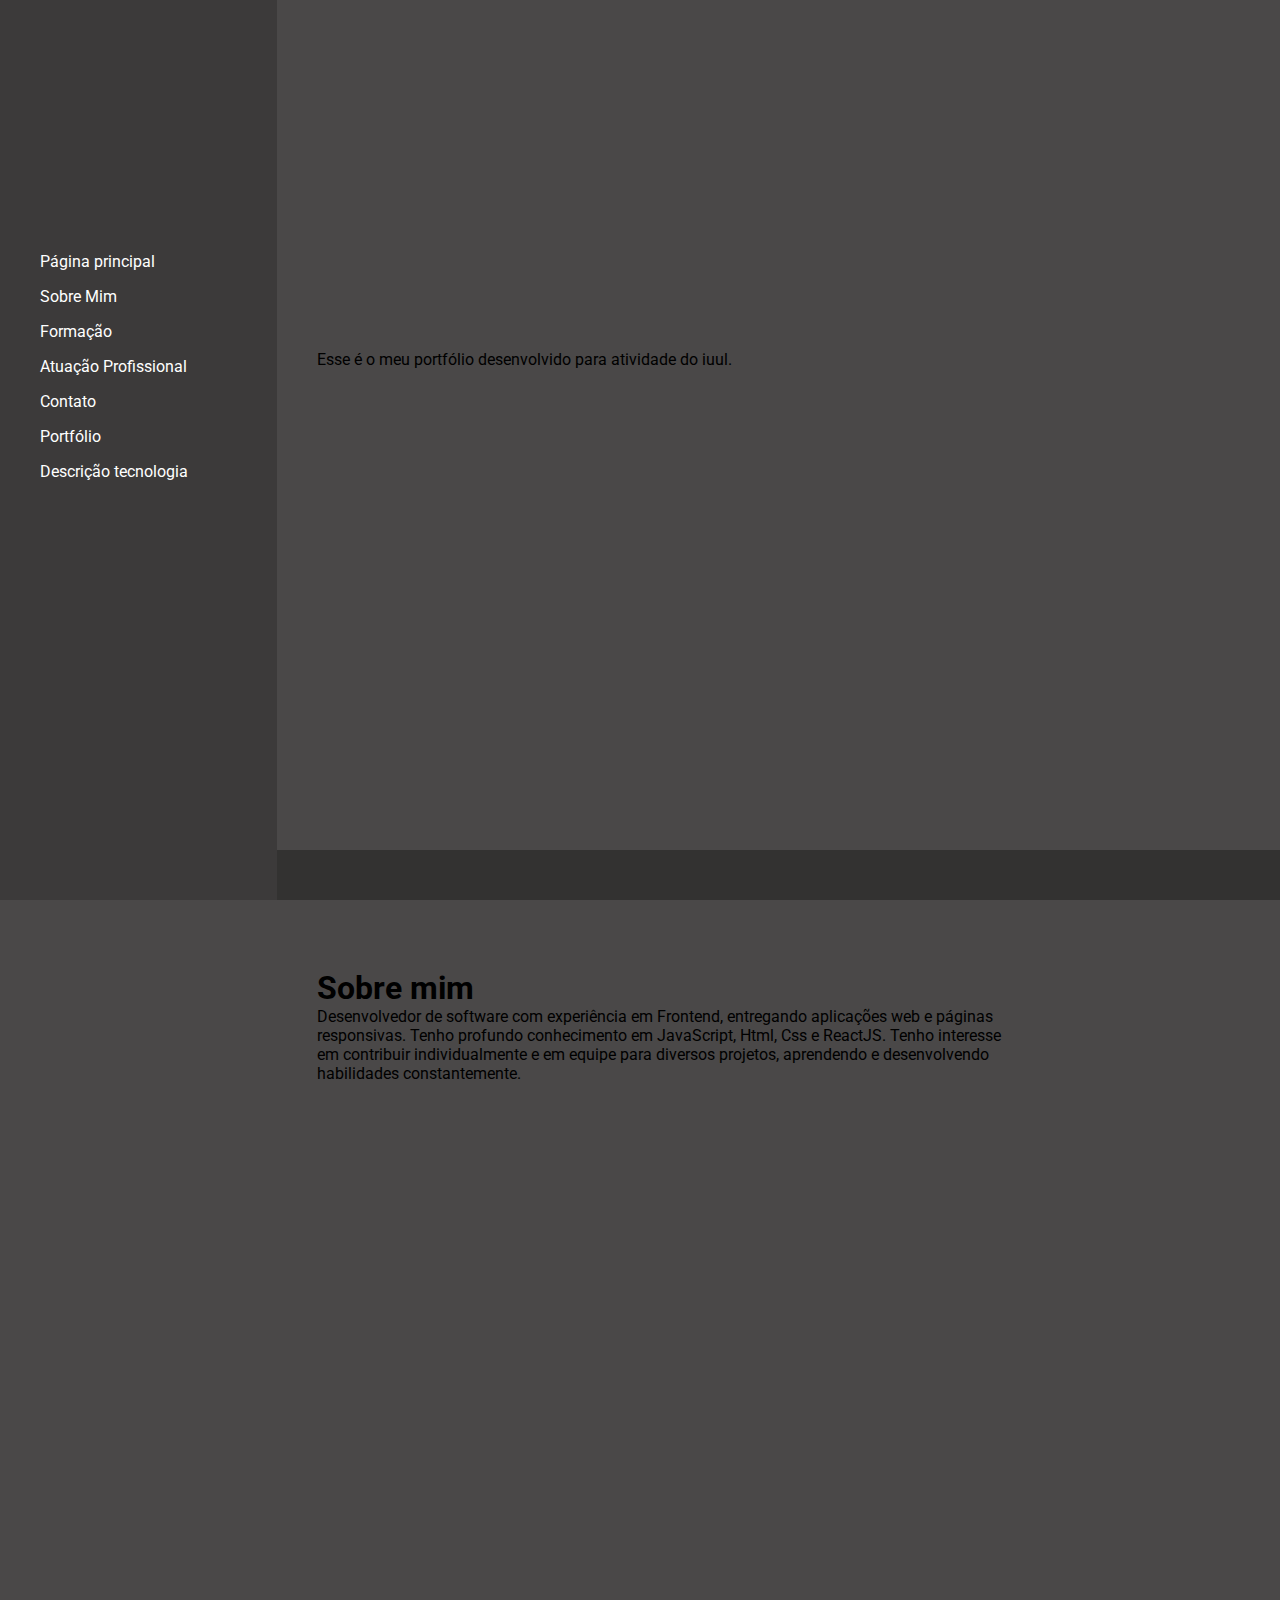
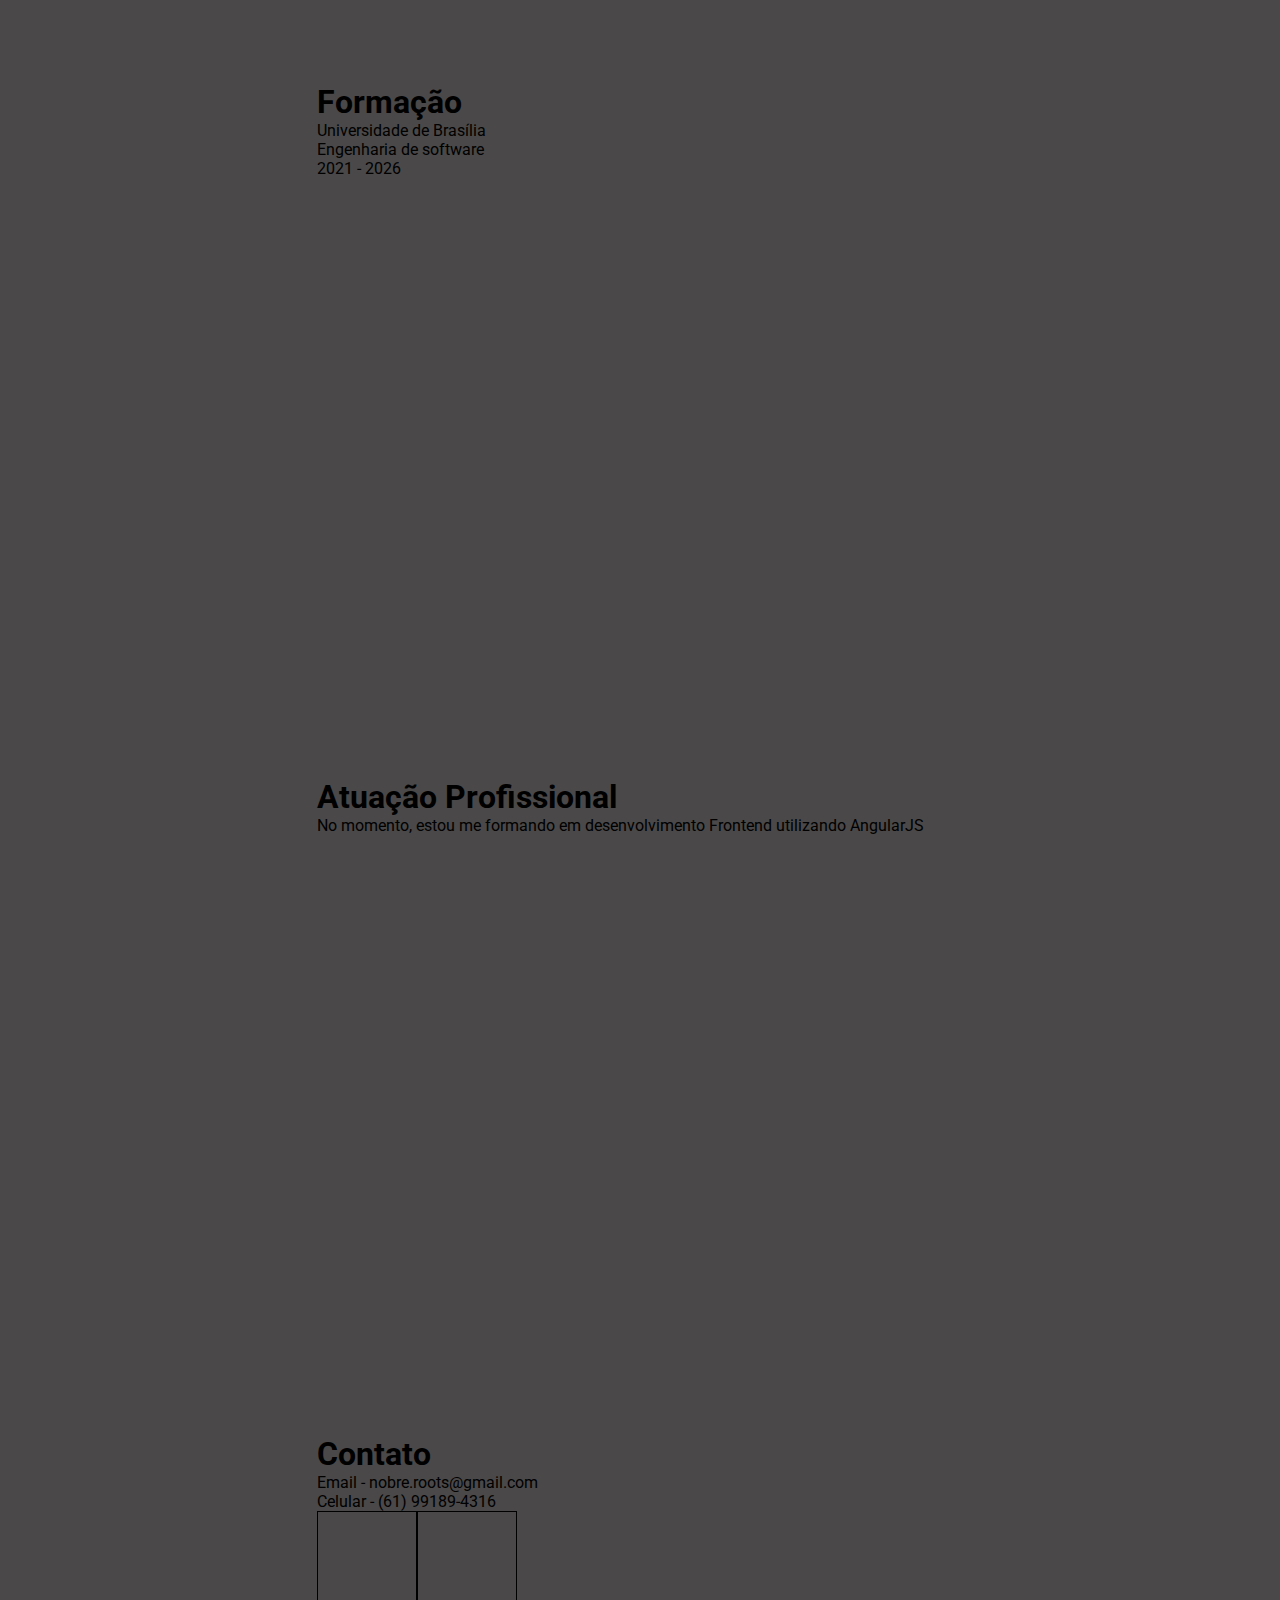
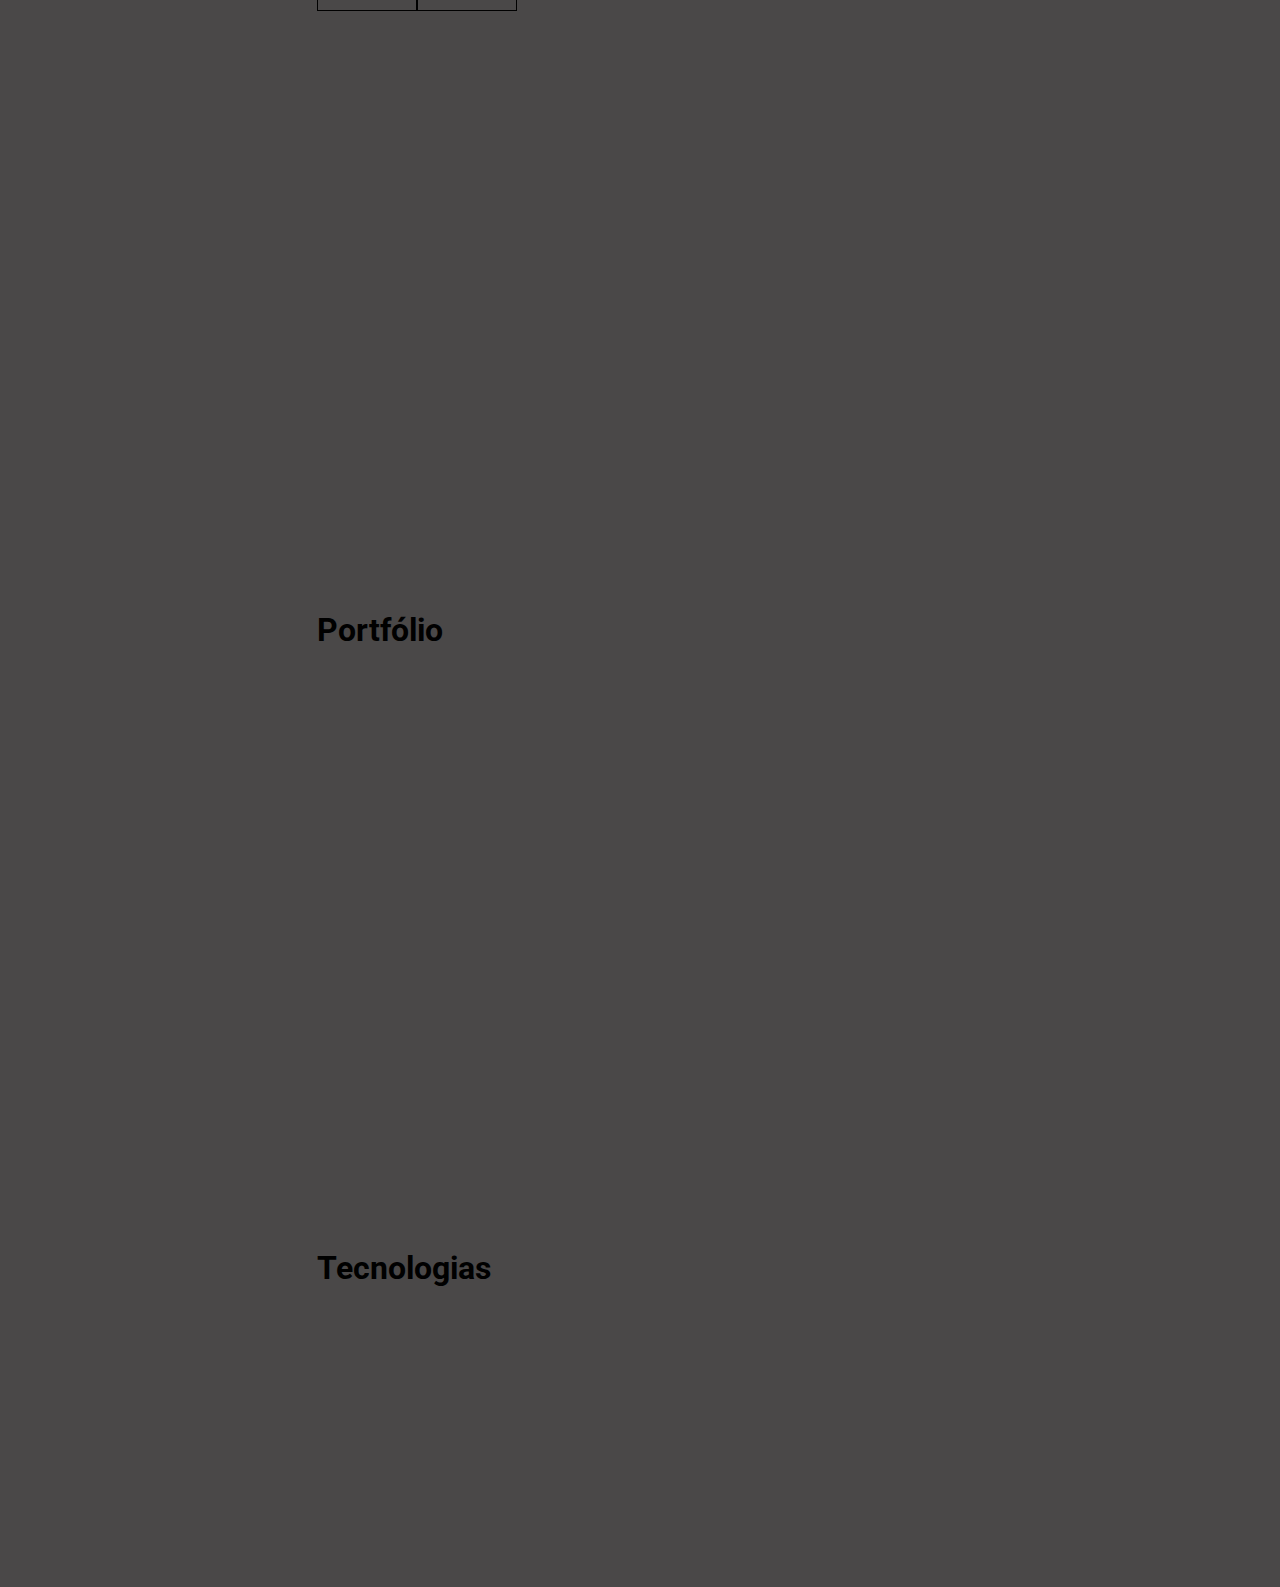
==== index.html @ 5d5bef8a "adição de cores" ====
<!DOCTYPE html>
<html lang="en">
<head>
    <meta charset="UTF-8">
    <meta http-equiv="X-UA-Compatible" content="IE=edge">
    <meta name="viewport" content="width=device-width, initial-scale=1.0">
    <link rel="stylesheet" href="style.css">
    <title>Portfolio</title>
    
</head>
<body>
    <div class="wrapper">
        <header>
            <div class="linksHeader">
                <a href="">Página principal</a>
                <a href="#sobreMim">Sobre Mim</a>
                <a href="#formacao">Formação</a>
                <a href="#atuacao">Atuação Profissional</a>
                <a href="#contato">Contato</a>
                <a href="#portfolio">Portfólio</a>
                <a href="#descricaoTec">Descrição tecnologia</a>
            </div>
        </header>
        <div class="content">
            <div id="sessaoPrincipal">
                <div class="pagInicial conteudoPag" id="pagInicial">
                    Esse é o meu portfólio desenvolvido para atividade do iuul.
                </div>
                <div class="sobreMim conteudoPag" id="sobreMim">
                    <h1>Sobre mim</h1>
                    <p>Desenvolvedor de software com experiência em Frontend, entregando aplicações web e páginas responsivas. 
                    Tenho profundo conhecimento em JavaScript, Html, Css e ReactJS. Tenho interesse em contribuir individualmente e 
                     em equipe para diversos projetos, aprendendo e desenvolvendo habilidades constantemente.
                    </p>
                </div>
                <div class="conteudoPag" id="formacao">
                    <h1>Formação</h1>
                    <p>
                        Universidade de Brasília <br>
                        Engenharia de software <br>
                        2021 - 2026
                    </p>
                </div>
                <div class="atuacao conteudoPag" id="atuacao">
                    <h1>Atuação Profissional</h1>
                    <p>No momento, estou me formando em desenvolvimento Frontend utilizando AngularJS</p>
                </div>
                <div class="contato conteudoPag" id="contato">
                    <h1>Contato</h1>
                    <p>Email - nobre.roots@gmail.com</p>
                    <p>Celular - (61) 99189-4316</p>
                    <div class="linksContato">
                        <div class="caixaContato">
                            <img src="" alt="">
                        </div>
                        <div class="caixaContato">
                            <img src="" alt="">
                        </div>
                    </div>
    
                </div>
                <div class="portfolio conteudoPag" id="portfolio">
                    <h1>Portfólio</h1>
                </div>
                <div class="descricaoTec conteudoPag" id="descricaoTec">
                    <h1>Tecnologias</h1>
                </div>                
            </div>
            <footer>

            </footer>
        </div>
    </div>
    <script src="index.js"></script>
</body>
</html>
---- style.css ----
@import url('https://fonts.googleapis.com/css2?family=Roboto:wght@400;500&display=swap');

* {
    margin: 0;
    padding: 0;
    box-sizing: border-box;
    font-family: 'Roboto';
}
.wrapper {
    display: flex;
    flex-direction:row;

}
header {
    width: 277px;
    height: 100vh;
    padding-top: 252px;
    padding-left: 40px;
    /*display: flex;
    flex-direction: column;
    row-gap: 16px;*/
    position: fixed;
    background-color: #3C3A3A;
    color: #fff;
    text-decoration: none;
}

.linksHeader {
    display: flex;
    flex-direction: column;
    row-gap: 16px;
}

.content {
    background-color: #4A4848;
    width: 100%;
}

#sessaoPrincipal {
    margin-top: 50px;
    margin-left: 317px;
    max-width: 700px;
}

.conteudoPag {
    padding-top: 300px;
    padding-bottom: 300px;

}

footer {
    height: 50px;
    width: 100%;
    margin-left: 277px;
    left: 0;
    bottom: 0;
    background-color: #333231;
    position: fixed;
}

.sobreMim {
    
}

.linksContato {
    display: flex;
    flex-direction: row;
}

.caixaContato {
    border: 1px solid black;
    width: 100px;
    height: 100px;
}

a {
    color: #fff;
    text-decoration: none;
}

a::after {
    text-decoration: none;
}
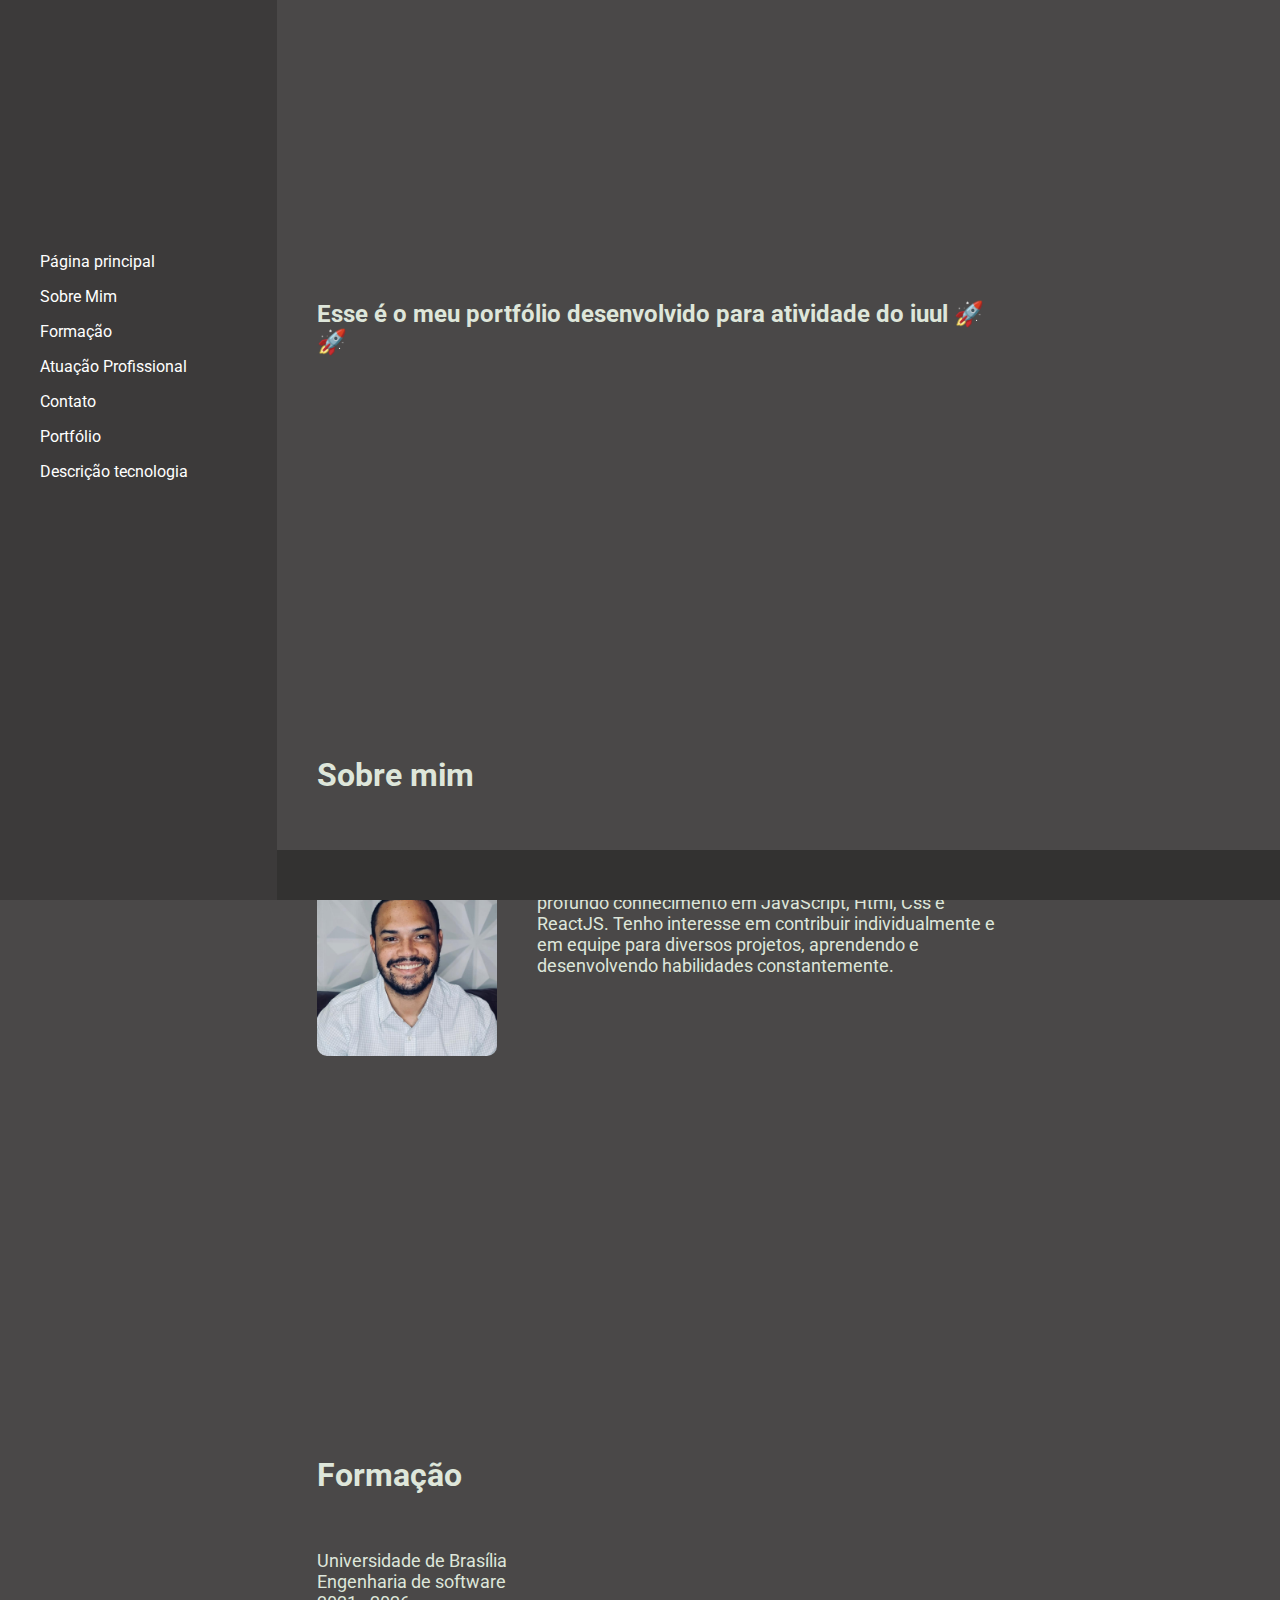
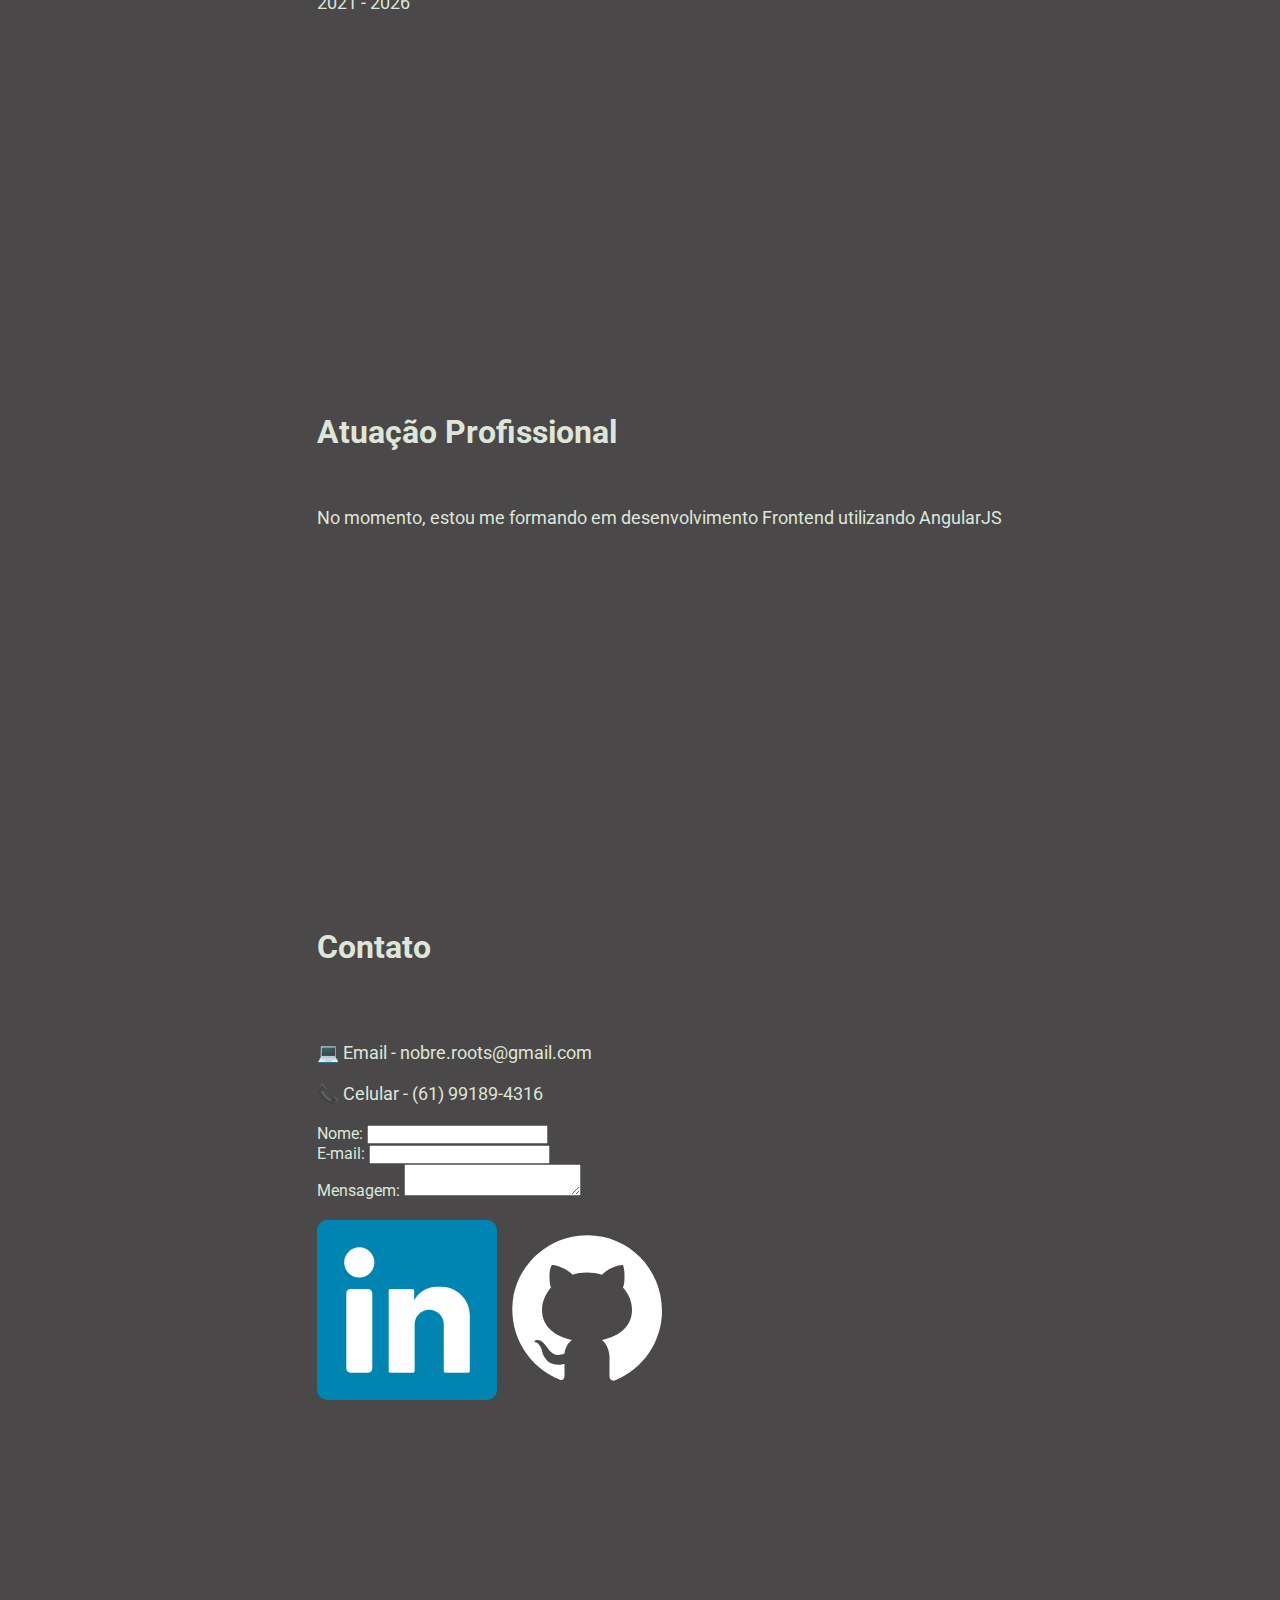
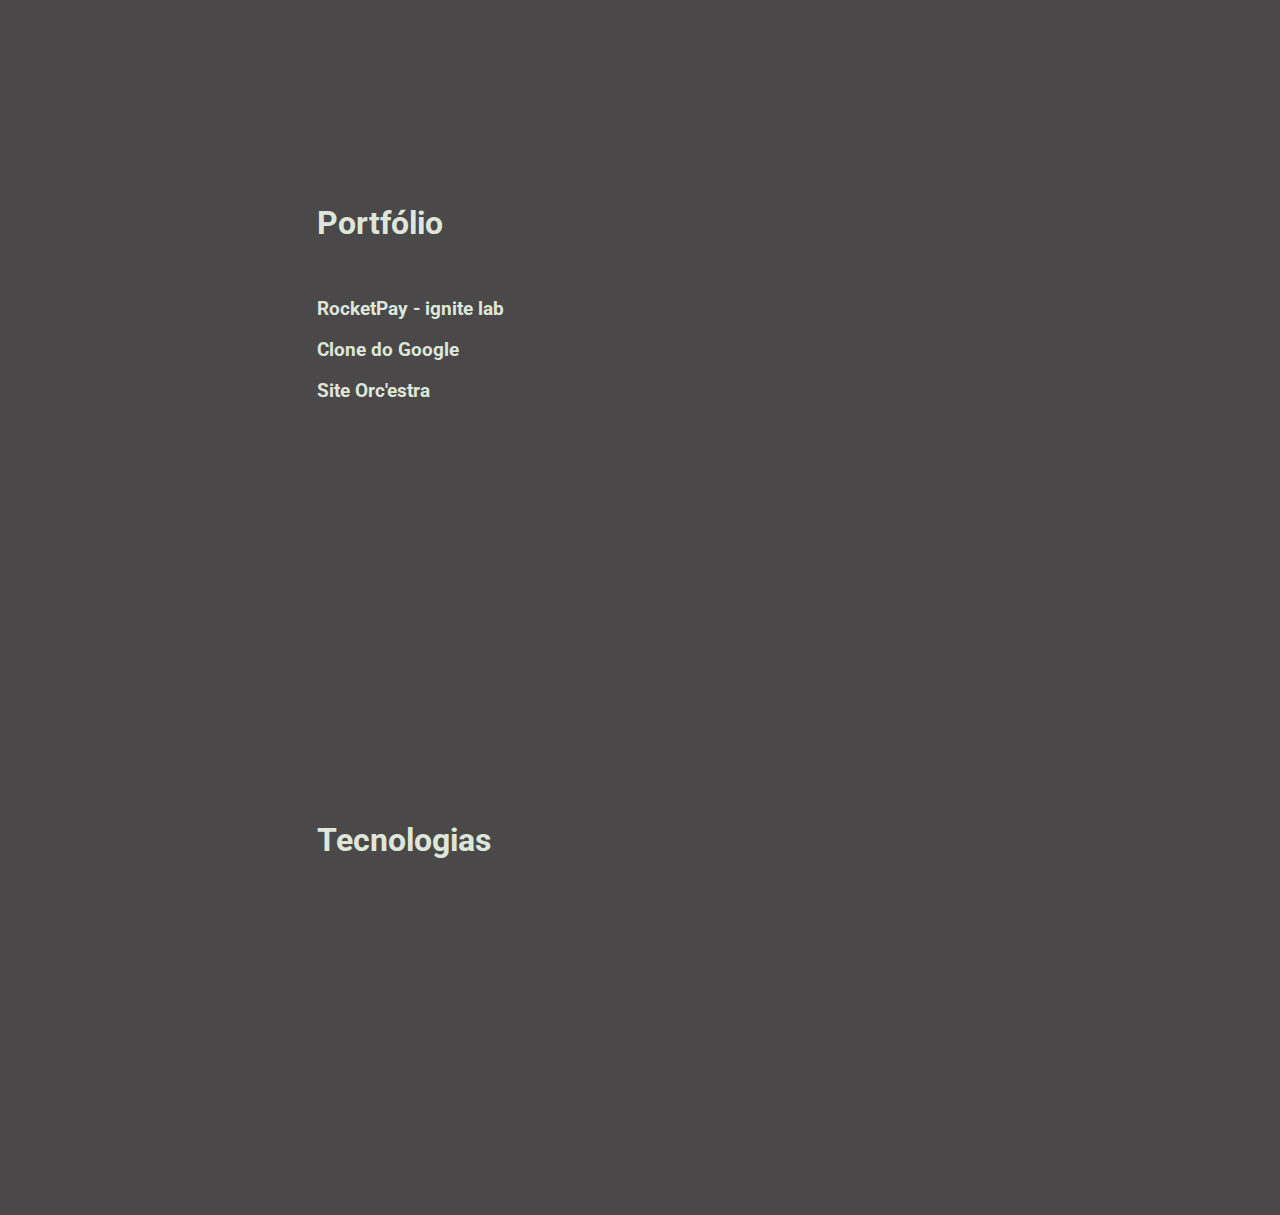
==== commit 26d0793a: "adição formulário de contato" ====
--- a/index.html
+++ b/index.html
@@ -12,7 +12,7 @@
     <div class="wrapper">
         <header>
             <div class="linksHeader">
-                <a href="">Página principal</a>
+                <a href="#pagInicial">Página principal</a>
                 <a href="#sobreMim">Sobre Mim</a>
                 <a href="#formacao">Formação</a>
                 <a href="#atuacao">Atuação Profissional</a>
@@ -24,17 +24,22 @@
         <div class="content">
             <div id="sessaoPrincipal">
                 <div class="pagInicial conteudoPag" id="pagInicial">
-                    Esse é o meu portfólio desenvolvido para atividade do iuul.
+                    <h2>
+                        Esse é o meu portfólio desenvolvido para atividade do iuul  🚀 🚀
+                    </h2>
                 </div>
                 <div class="sobreMim conteudoPag" id="sobreMim">
-                    <h1>Sobre mim</h1>
-                    <p>Desenvolvedor de software com experiência em Frontend, entregando aplicações web e páginas responsivas. 
-                    Tenho profundo conhecimento em JavaScript, Html, Css e ReactJS. Tenho interesse em contribuir individualmente e 
-                     em equipe para diversos projetos, aprendendo e desenvolvendo habilidades constantemente.
-                    </p>
+                    <h1 class="titulo">Sobre mim</h1>
+                    <div id="perfil">
+                        <img src="perfil.jpeg" alt="">
+                        <p>Desenvolvedor de software com experiência em Frontend, entregando aplicações web e páginas responsivas. 
+                        Tenho profundo conhecimento em JavaScript, Html, Css e ReactJS. Tenho interesse em contribuir individualmente e 
+                        em equipe para diversos projetos, aprendendo e desenvolvendo habilidades constantemente.
+                        </p>
+                    </div>
                 </div>
                 <div class="conteudoPag" id="formacao">
-                    <h1>Formação</h1>
+                    <h1 class="titulo">Formação</h1>
                     <p>
                         Universidade de Brasília <br>
                         Engenharia de software <br>
@@ -42,28 +47,60 @@
                     </p>
                 </div>
                 <div class="atuacao conteudoPag" id="atuacao">
-                    <h1>Atuação Profissional</h1>
+                    <h1 class="titulo">Atuação Profissional</h1>
                     <p>No momento, estou me formando em desenvolvimento Frontend utilizando AngularJS</p>
                 </div>
                 <div class="contato conteudoPag" id="contato">
-                    <h1>Contato</h1>
-                    <p>Email - nobre.roots@gmail.com</p>
-                    <p>Celular - (61) 99189-4316</p>
+                    <h1 class="titulo">Contato</h1>
+                    <p>💻 Email - nobre.roots@gmail.com</p>
+                    <p>📞 Celular - (61) 99189-4316</p>
+                    <form action="" method="post">
+                        <div>
+                            <label for="nome">Nome:</label>
+                            <input type="text" id="nome" />
+                        </div>
+                        <div>
+                            <label for="email">E-mail:</label>
+                            <input type="email" id="email" />
+                        </div>
+                        <div>
+                            <label for="msg">Mensagem:</label>
+                            <textarea id="msg"></textarea>
+                        </div>
+                    </form>
                     <div class="linksContato">
                         <div class="caixaContato">
-                            <img src="" alt="">
+                            <img src="linkedin-svgrepo-com.svg" alt="">
                         </div>
                         <div class="caixaContato">
-                            <img src="" alt="">
+                            <img src="icons8-github (1).svg" alt="">
                         </div>
                     </div>
     
                 </div>
                 <div class="portfolio conteudoPag" id="portfolio">
-                    <h1>Portfólio</h1>
+                    <h1 class="titulo">Portfólio</h1>
+                    <div class="divProjetos">
+                        <div id="rocketpay" class="projetos">
+                            <h3>RocketPay - ignite lab</h3>
+                            <img class="imgLogo" src="imagens/rocketPay.png" alt="">
+                        </div>
+                    </div>
+                    <div class="divProjetos">
+                        <div id="google" class="projetos">
+                            <h3>Clone do Google</h3>
+                            <img class="imgLogo" src="imagens/google.png" alt="">
+                        </div>
+                    </div>
+                    <div class="divProjetos">
+                        <div id="orc" class="projetos">
+                            <h3>Site Orc'estra</h3>
+                            <img class="imgLogo" src="imagens/orcestra.png" alt="">
+                        </div>
+                    </div>
                 </div>
                 <div class="descricaoTec conteudoPag" id="descricaoTec">
-                    <h1>Tecnologias</h1>
+                    <h1 class="titulo">Tecnologias</h1>
                 </div>                
             </div>
             <footer>
--- a/style.css
+++ b/style.css
@@ -5,6 +5,7 @@
     padding: 0;
     box-sizing: border-box;
     font-family: 'Roboto';
+    color: #DEE6DA;
 }
 .wrapper {
     display: flex;
@@ -43,7 +44,7 @@
 }
 
 .conteudoPag {
-    padding-top: 300px;
+    padding-top: 100px;
     padding-bottom: 300px;
 
 }
@@ -62,15 +63,39 @@
     
 }
 
+#pagInicial {
+    margin-top: 200px;
+}
+
+#perfil {
+    display: flex;
+    flex-direction: row;
+    column-gap: 40px;
+}
+
+.contato {
+    flex-direction: column;
+    display: flex;
+    row-gap: 20px;
+}
+
 .linksContato {
     display: flex;
     flex-direction: row;
 }
 
-.caixaContato {
+/*.caixaContato {
     border: 1px solid black;
     width: 100px;
     height: 100px;
+}*/
+
+.titulo {
+    margin-bottom: 56px;
+}
+
+p {
+    font-size: 18px;
 }
 
 a {
@@ -80,4 +105,10 @@
 
 a::after {
     text-decoration: none;
+}
+
+img {
+    width: 180px;
+    height: auto;
+    border-radius: 10px;
 }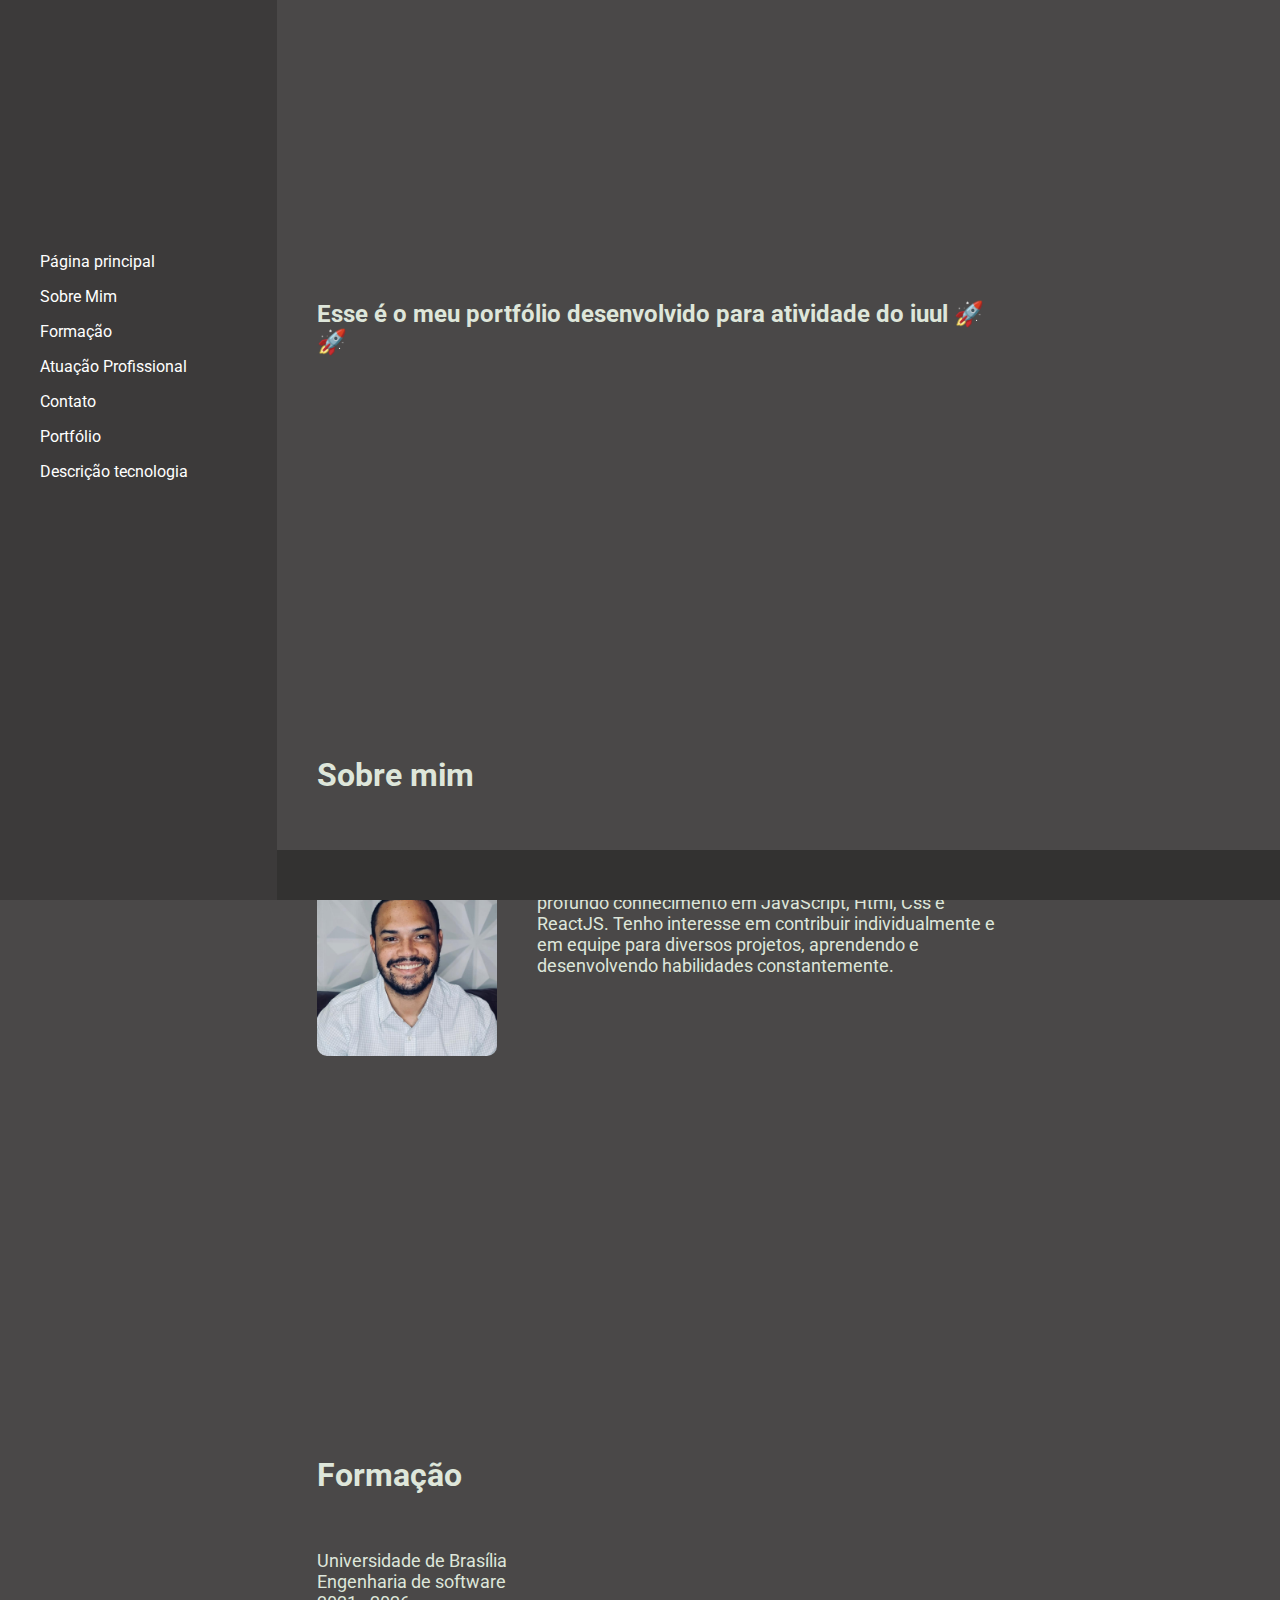
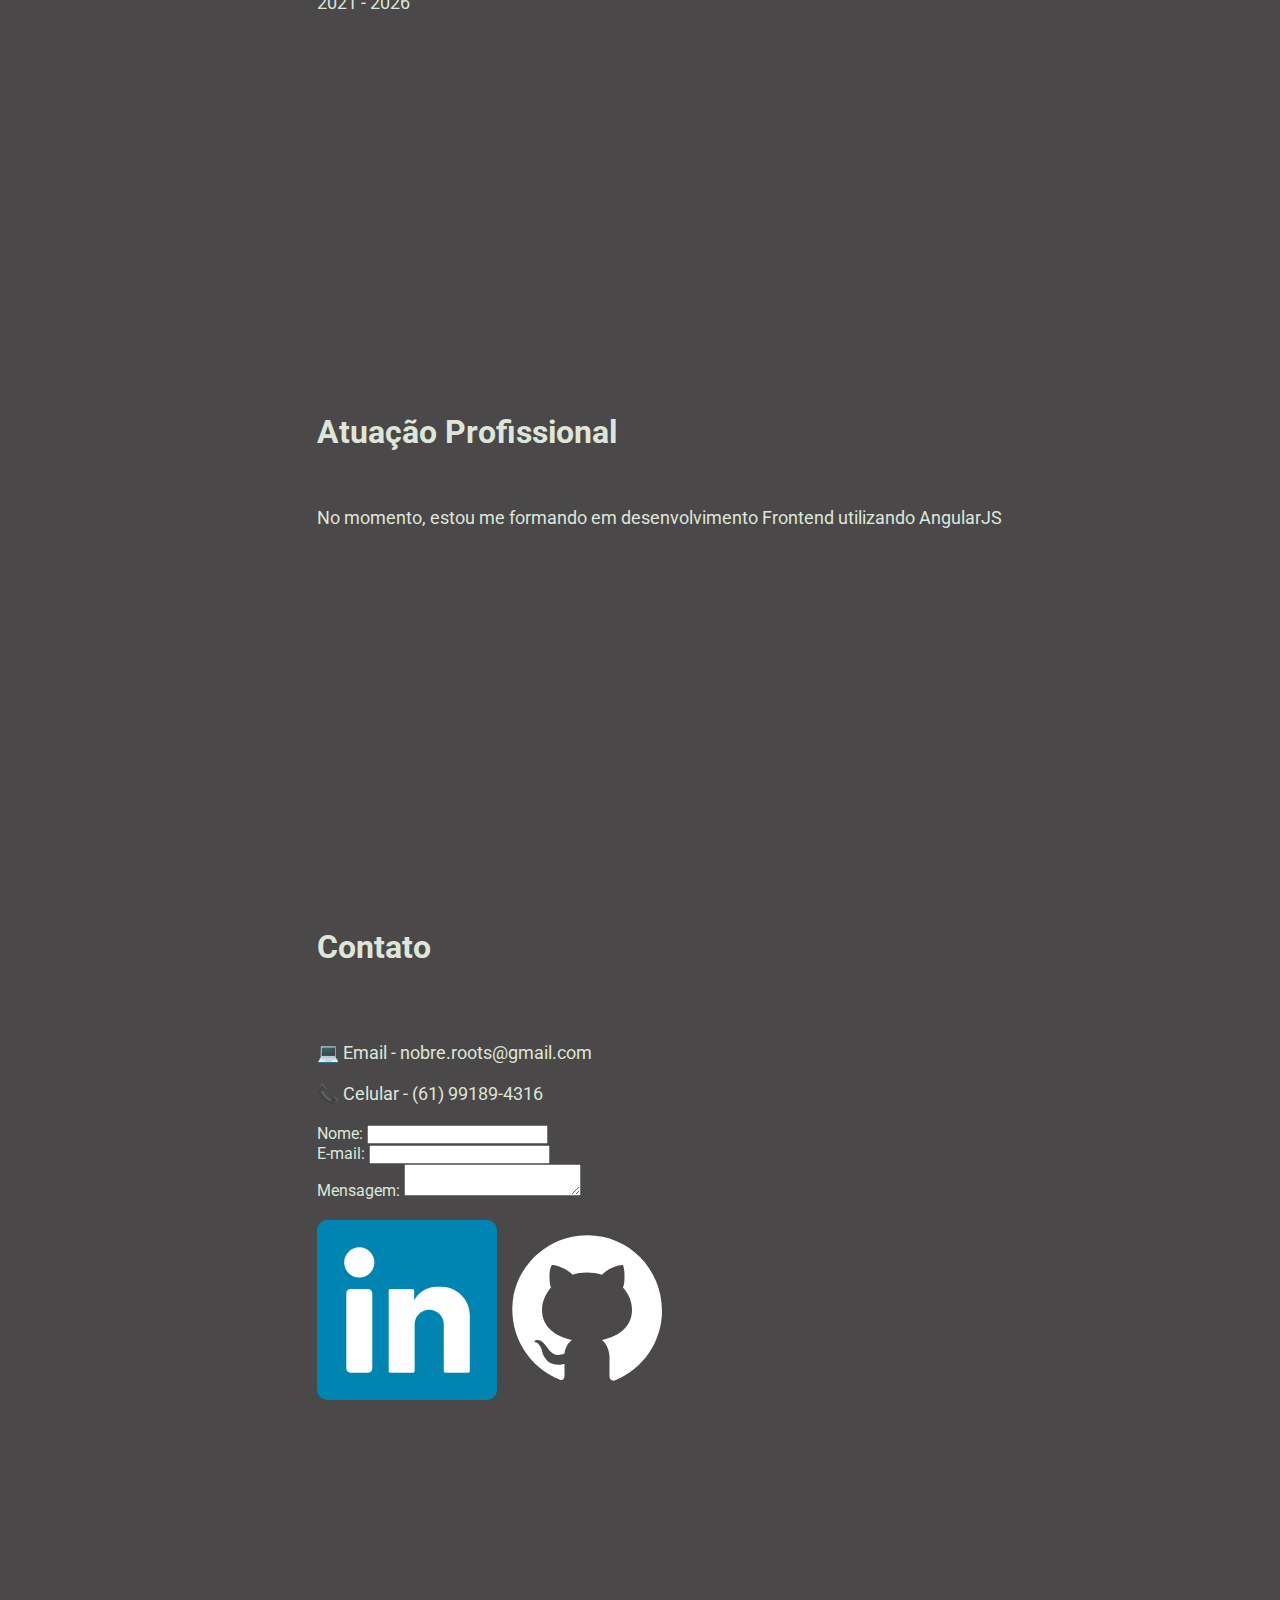
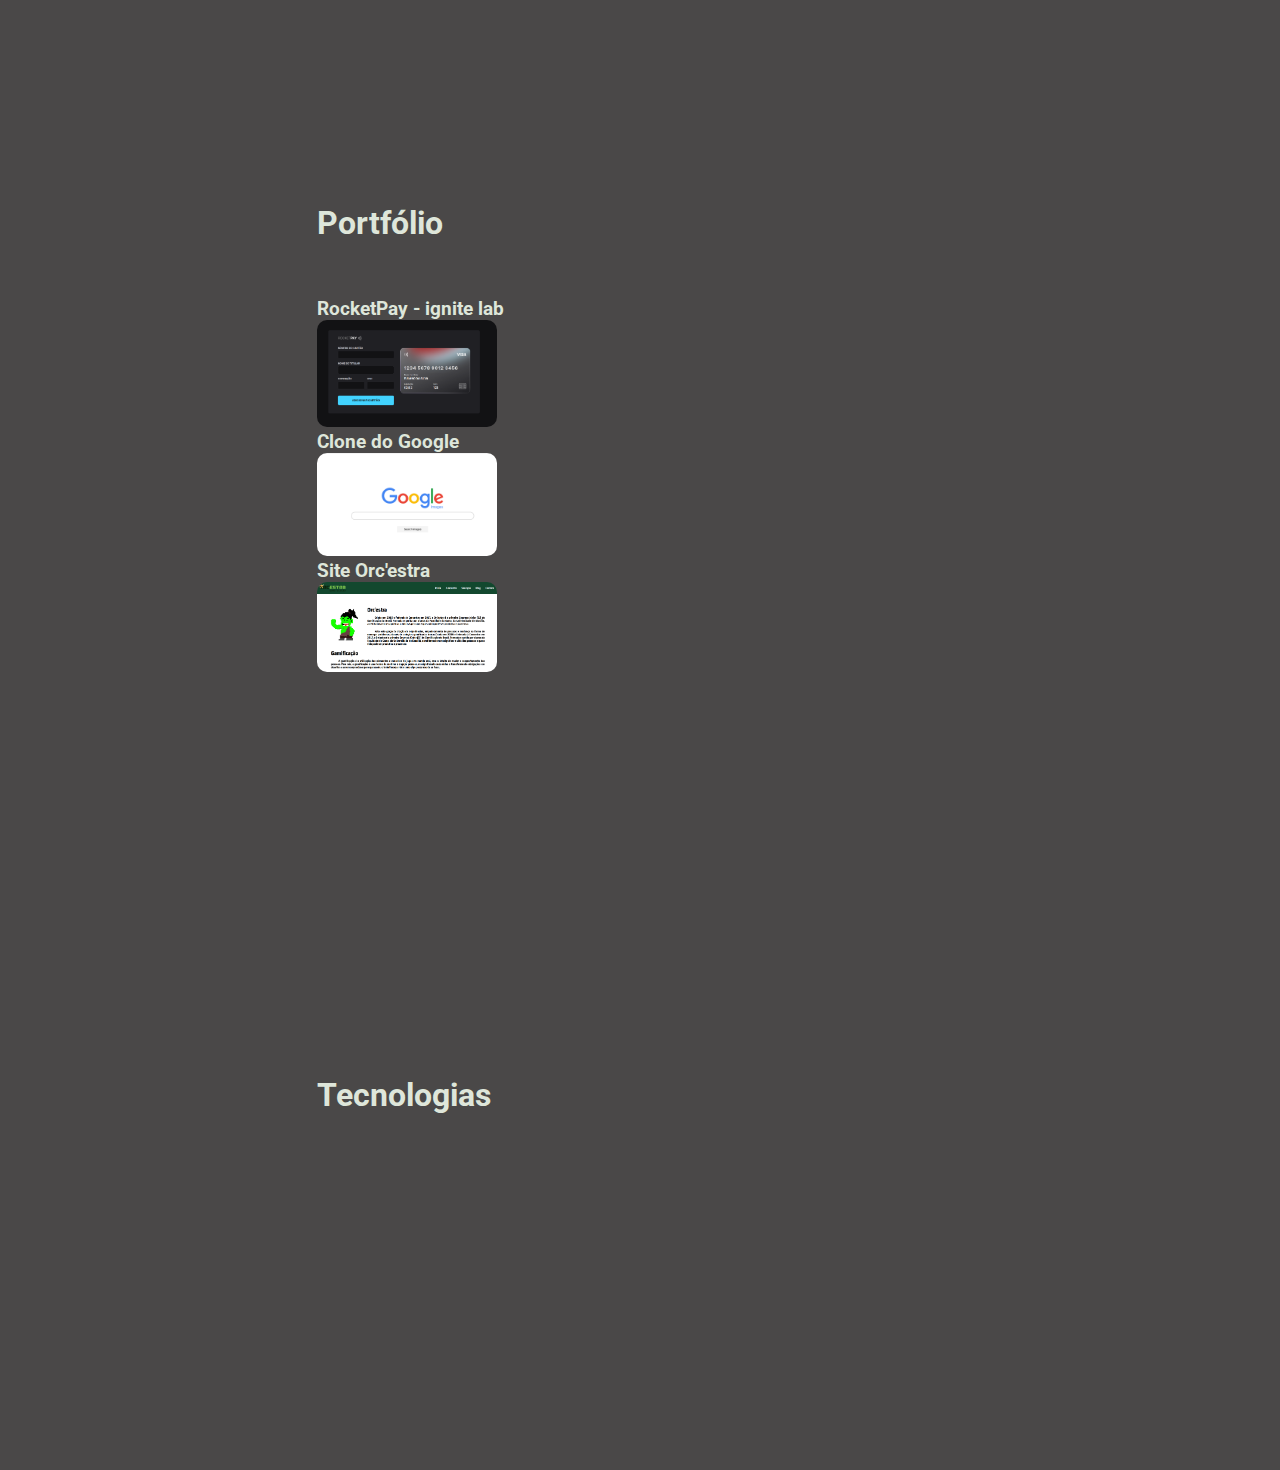
==== commit 94505162: "seção portfólio" ====
--- a/index.html
+++ b/index.html
@@ -31,7 +31,7 @@
                 <div class="sobreMim conteudoPag" id="sobreMim">
                     <h1 class="titulo">Sobre mim</h1>
                     <div id="perfil">
-                        <img src="perfil.jpeg" alt="">
+                        <img src="./imagens/perfil.jpeg" alt="">
                         <p>Desenvolvedor de software com experiência em Frontend, entregando aplicações web e páginas responsivas. 
                         Tenho profundo conhecimento em JavaScript, Html, Css e ReactJS. Tenho interesse em contribuir individualmente e 
                         em equipe para diversos projetos, aprendendo e desenvolvendo habilidades constantemente.
@@ -70,10 +70,10 @@
                     </form>
                     <div class="linksContato">
                         <div class="caixaContato">
-                            <img src="linkedin-svgrepo-com.svg" alt="">
+                            <img src="./imagens/logo-linkedin.svg" alt="">
                         </div>
                         <div class="caixaContato">
-                            <img src="icons8-github (1).svg" alt="">
+                            <img src="./imagens/logo-github.svg" alt="">
                         </div>
                     </div>
     
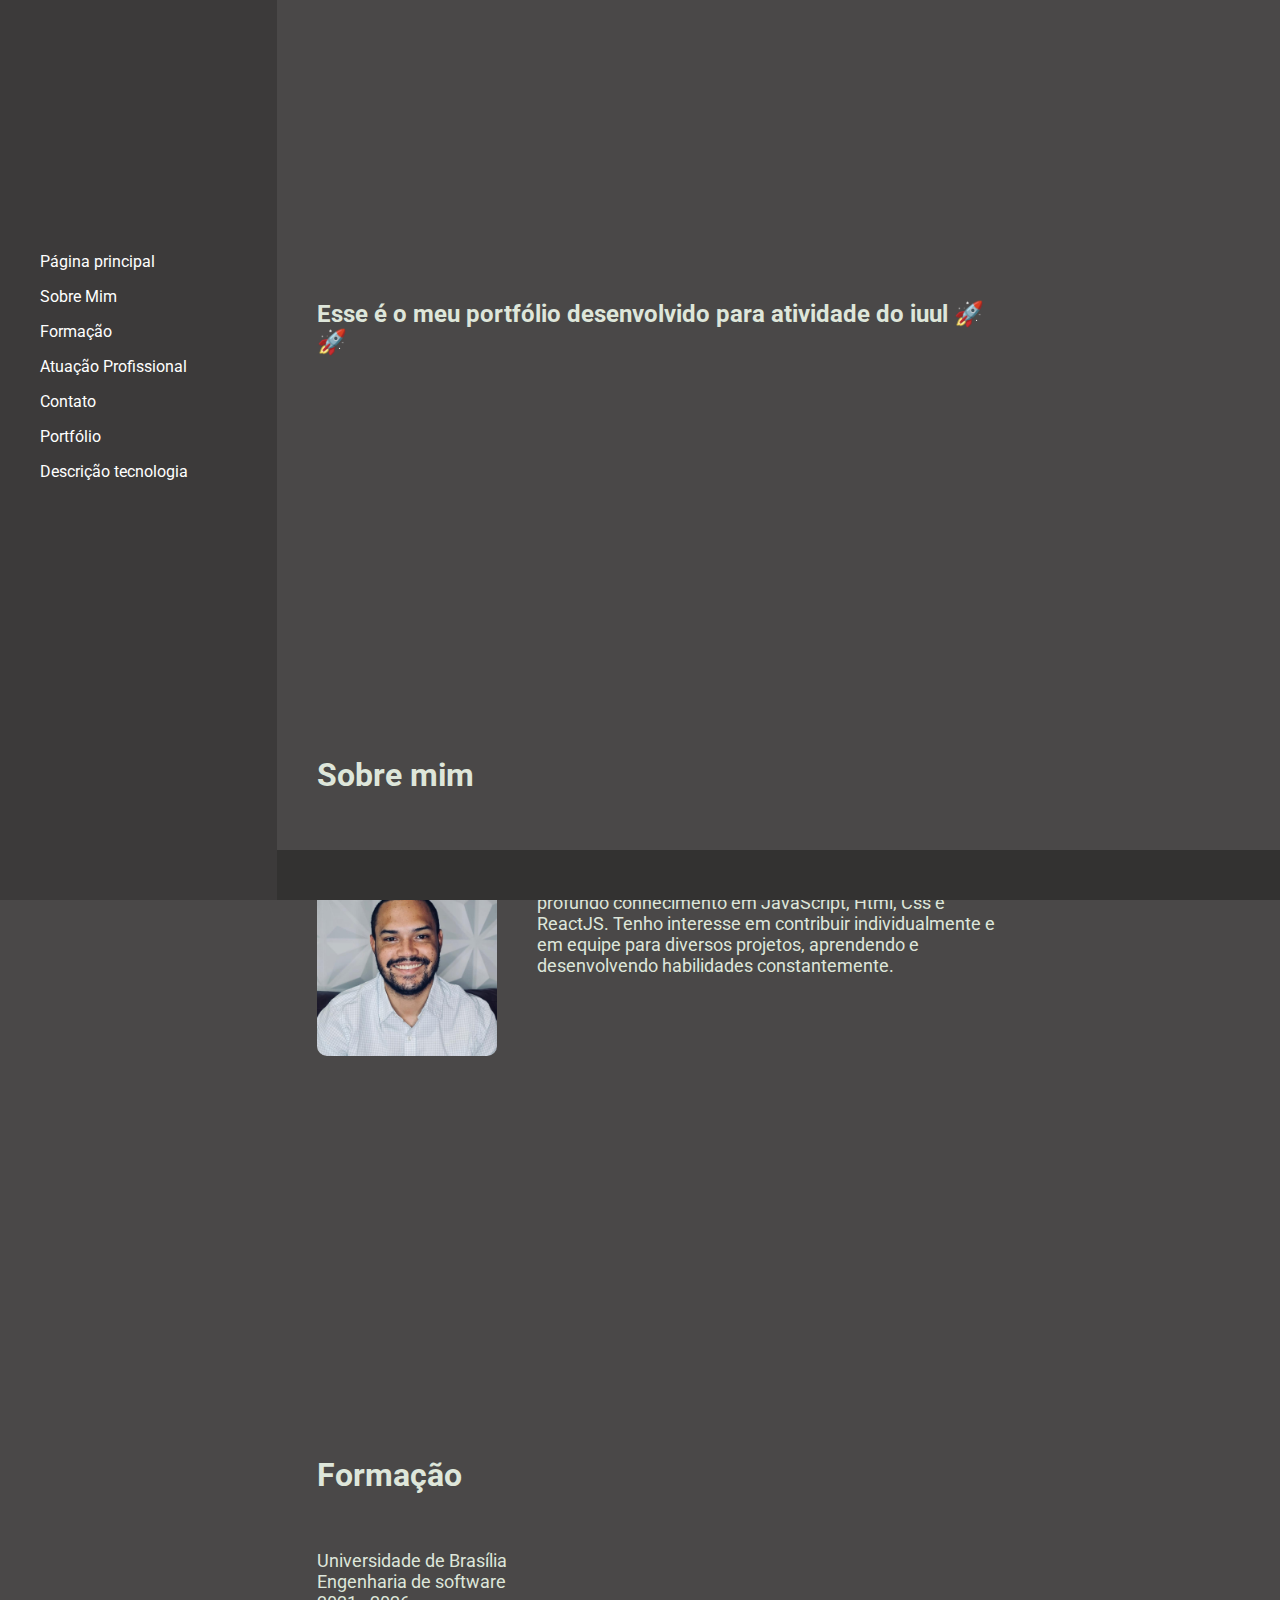
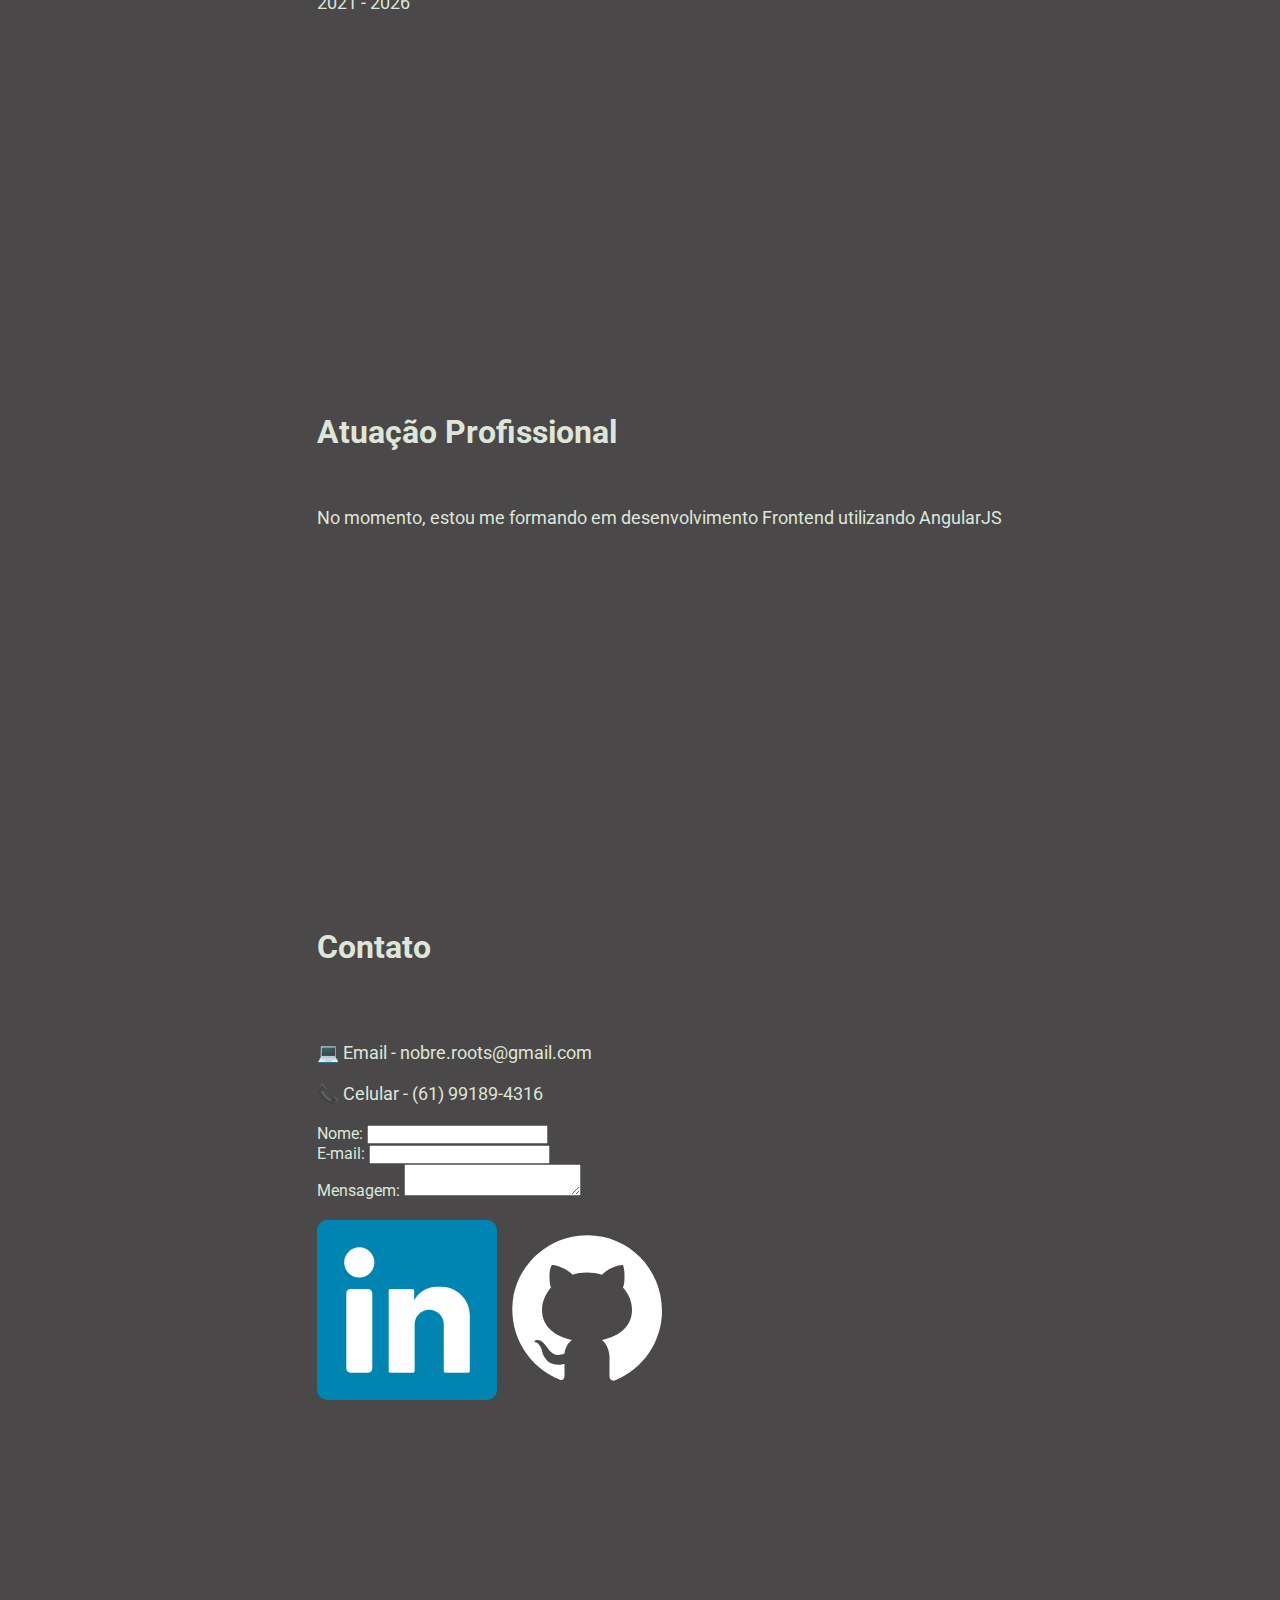
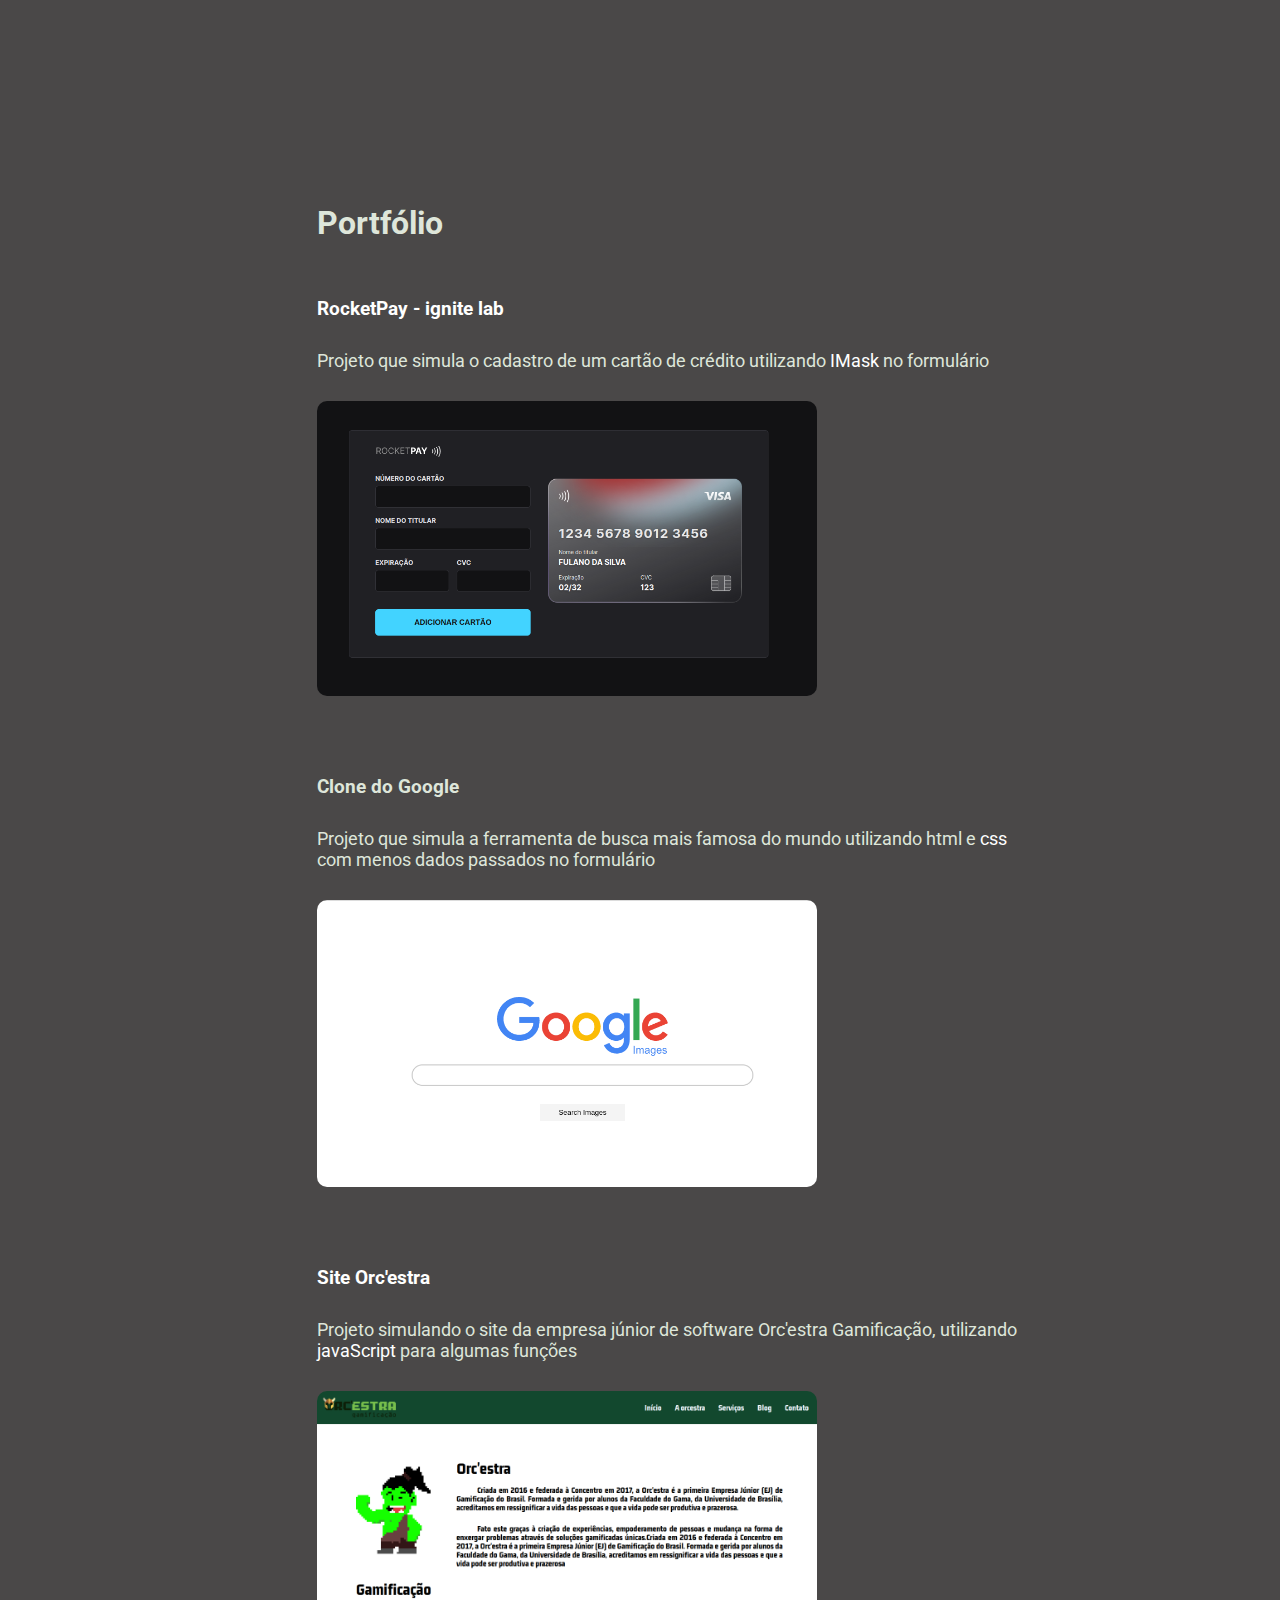
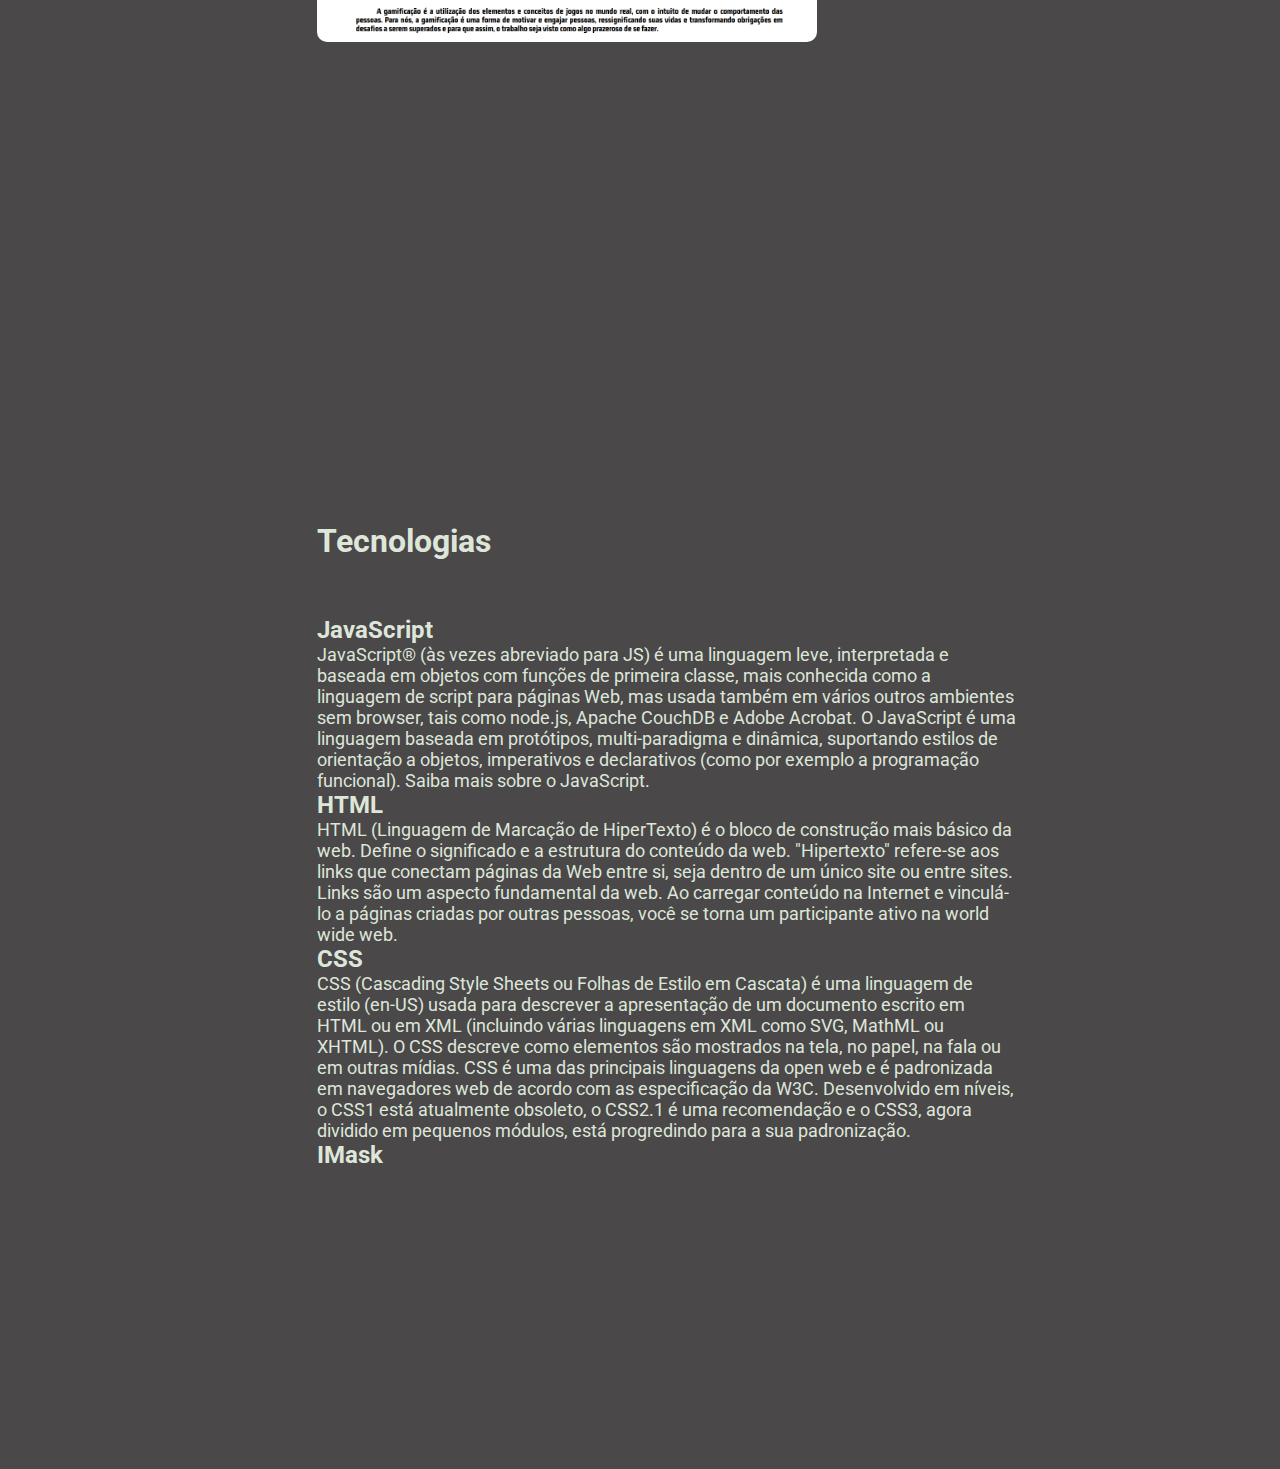
==== commit 1c325800: "adição tecnologias" ====
--- a/index.html
+++ b/index.html
@@ -1,13 +1,15 @@
 <!DOCTYPE html>
 <html lang="en">
+
 <head>
     <meta charset="UTF-8">
     <meta http-equiv="X-UA-Compatible" content="IE=edge">
     <meta name="viewport" content="width=device-width, initial-scale=1.0">
     <link rel="stylesheet" href="style.css">
     <title>Portfolio</title>
-    
+
 </head>
+
 <body>
     <div class="wrapper">
         <header>
@@ -25,16 +27,18 @@
             <div id="sessaoPrincipal">
                 <div class="pagInicial conteudoPag" id="pagInicial">
                     <h2>
-                        Esse é o meu portfólio desenvolvido para atividade do iuul  🚀 🚀
+                        Esse é o meu portfólio desenvolvido para atividade do iuul 🚀 🚀
                     </h2>
                 </div>
                 <div class="sobreMim conteudoPag" id="sobreMim">
                     <h1 class="titulo">Sobre mim</h1>
                     <div id="perfil">
                         <img src="./imagens/perfil.jpeg" alt="">
-                        <p>Desenvolvedor de software com experiência em Frontend, entregando aplicações web e páginas responsivas. 
-                        Tenho profundo conhecimento em JavaScript, Html, Css e ReactJS. Tenho interesse em contribuir individualmente e 
-                        em equipe para diversos projetos, aprendendo e desenvolvendo habilidades constantemente.
+                        <p>Desenvolvedor de software com experiência em Frontend, entregando aplicações web e páginas
+                            responsivas.
+                            Tenho profundo conhecimento em JavaScript, Html, Css e ReactJS. Tenho interesse em
+                            contribuir individualmente e
+                            em equipe para diversos projetos, aprendendo e desenvolvendo habilidades constantemente.
                         </p>
                     </div>
                 </div>
@@ -76,32 +80,89 @@
                             <img src="./imagens/logo-github.svg" alt="">
                         </div>
                     </div>
-    
+
                 </div>
                 <div class="portfolio conteudoPag" id="portfolio">
                     <h1 class="titulo">Portfólio</h1>
                     <div class="divProjetos">
-                        <div id="rocketpay" class="projetos">
-                            <h3>RocketPay - ignite lab</h3>
-                            <img class="imgLogo" src="imagens/rocketPay.png" alt="">
-                        </div>
+
+                        <h3 id="rocketPay">
+                            <a href="https://rocketpay-ignitelab.vercel.app" target="_blank">RocketPay - ignite lab</a>
+                        </h3>
+                        <p>
+                            Projeto que simula o cadastro de um cartão de crédito utilizando
+                            <a href="">IMask</a> no formulário
+                        </p>
+                        <img class="imgProjeto" src="imagens/rocketPay.png" alt="">
+
                     </div>
                     <div class="divProjetos">
-                        <div id="google" class="projetos">
-                            <h3>Clone do Google</h3>
-                            <img class="imgLogo" src="imagens/google.png" alt="">
-                        </div>
+
+                        <h3 id="google">Clone do Google</h3>
+                        <p>
+                            Projeto que simula a ferramenta de busca mais famosa do mundo
+                            utilizando html e
+                            <a href="">css</a>
+                            com menos dados passados no formulário
+                        </p>
+                        <img class="imgProjeto" src="imagens/google.png" alt="">
+
                     </div>
                     <div class="divProjetos">
-                        <div id="orc" class="projetos">
-                            <h3>Site Orc'estra</h3>
-                            <img class="imgLogo" src="imagens/orcestra.png" alt="">
-                        </div>
+
+                        <h3 id="orcestra"><a href="https://mariaabritta.github.io/SiteProject/#orcestra"
+                                target="_blank">Site Orc'estra</a></h3>
+                        <p>
+                            Projeto simulando o site da empresa júnior de software
+                            Orc'estra Gamificação, utilizando
+                            <a href="">javaScript</a>
+                            para algumas funções
+                        </p>
+                        <img class="imgProjeto" src="imagens/orcestra.png" alt="">
+
                     </div>
                 </div>
                 <div class="descricaoTec conteudoPag" id="descricaoTec">
                     <h1 class="titulo">Tecnologias</h1>
-                </div>                
+                    <div id="javaScript">
+                        <h2>JavaScript</h2>
+                        <p>
+                            JavaScript® (às vezes abreviado para JS) é uma linguagem leve, interpretada e baseada em
+                            objetos com funções de primeira classe, mais conhecida como a linguagem de script para
+                            páginas Web, mas usada também em vários outros ambientes sem browser, tais como node.js,
+                            Apache CouchDB e Adobe Acrobat. O JavaScript é uma linguagem baseada em protótipos,
+                            multi-paradigma e dinâmica, suportando estilos de orientação a objetos, imperativos e
+                            declarativos (como por exemplo a programação funcional). Saiba mais sobre o JavaScript.
+                        </p>
+                    </div>
+                    <div id="htmlDescricao">
+                        <h2>HTML</h2>
+                        <p>
+                            HTML (Linguagem de Marcação de HiperTexto) é o bloco de construção mais básico da web.
+                            Define o significado e a estrutura do conteúdo da web. "Hipertexto" refere-se aos links que
+                            conectam páginas da Web entre si, seja dentro de um único site ou entre sites. Links são um
+                            aspecto fundamental da web. Ao carregar conteúdo na Internet e vinculá-lo a páginas criadas
+                            por outras pessoas, você se torna um participante ativo na world wide web.
+                        </p>
+                    </div>
+                    <div id="cssDescricao">
+                        <h2>CSS</h2>
+                        <p>
+                            CSS (Cascading Style Sheets ou Folhas de Estilo em Cascata) é uma linguagem de estilo
+                            (en-US) usada para descrever a apresentação de um documento escrito em HTML ou em XML
+                            (incluindo várias linguagens em XML como SVG, MathML ou XHTML). O CSS descreve como
+                            elementos são mostrados na tela, no papel, na fala ou em outras mídias.
+
+                            CSS é uma das principais linguagens da open web e é padronizada em navegadores web de acordo
+                            com as especificação da W3C. Desenvolvido em níveis, o CSS1 está atualmente obsoleto, o
+                            CSS2.1 é uma recomendação e o CSS3, agora dividido em pequenos módulos, está progredindo
+                            para a sua padronização.
+                        </p>
+                    </div>
+                    <div id="iMaskDescricao">
+                        <h2>IMask</h2>
+                    </div>
+                </div>
             </div>
             <footer>
 
@@ -110,4 +171,5 @@
     </div>
     <script src="index.js"></script>
 </body>
+
 </html>--- a/style.css
+++ b/style.css
@@ -7,11 +7,13 @@
     font-family: 'Roboto';
     color: #DEE6DA;
 }
+
 .wrapper {
     display: flex;
-    flex-direction:row;
+    flex-direction: row;
 
 }
+
 header {
     width: 277px;
     height: 100vh;
@@ -59,9 +61,7 @@
     position: fixed;
 }
 
-.sobreMim {
-    
-}
+.sobreMim {}
 
 #pagInicial {
     margin-top: 200px;
@@ -90,6 +90,13 @@
     height: 100px;
 }*/
 
+.divProjetos {
+    margin-bottom: 80px;
+    display: flex;
+    flex-direction: column;
+    row-gap: 30px;
+}
+
 .titulo {
     margin-bottom: 56px;
 }
@@ -111,4 +118,9 @@
     width: 180px;
     height: auto;
     border-radius: 10px;
+}
+
+.imgProjeto {
+    width: 500px;
+    height: auto;
 }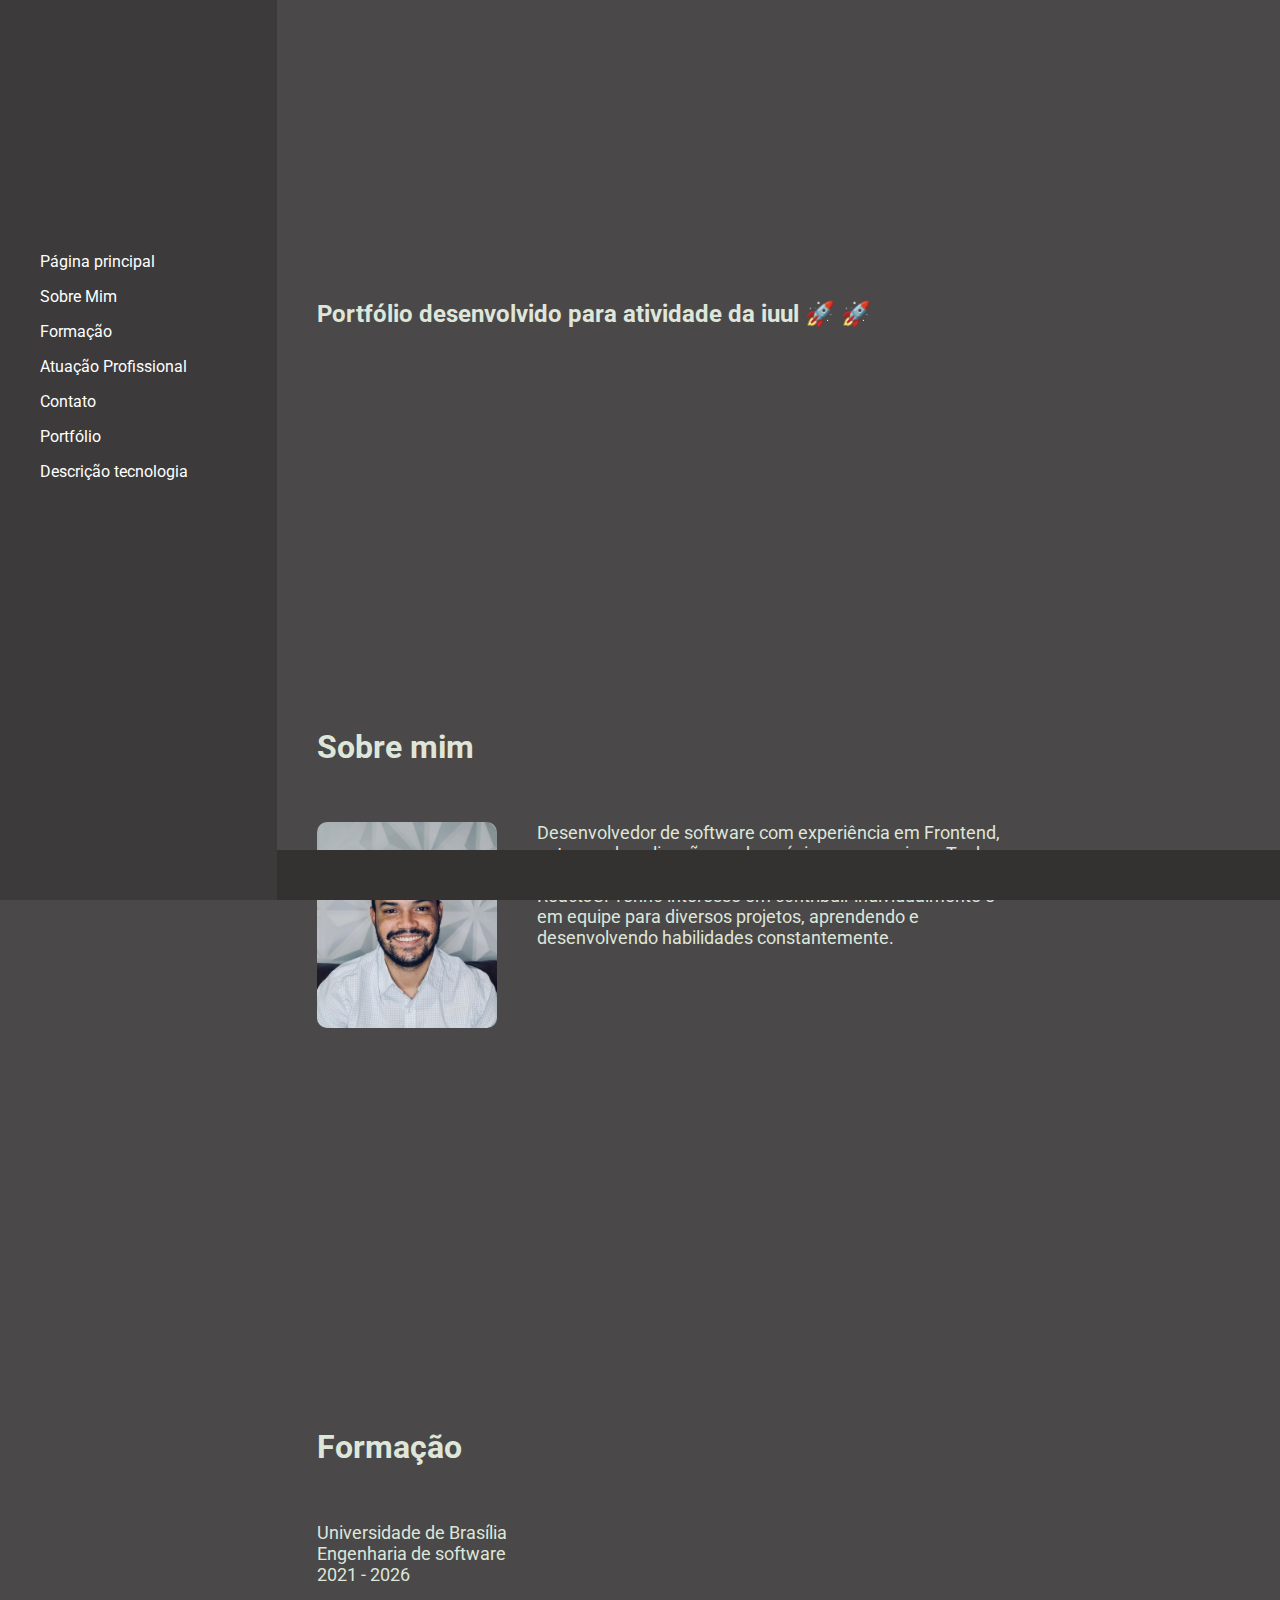
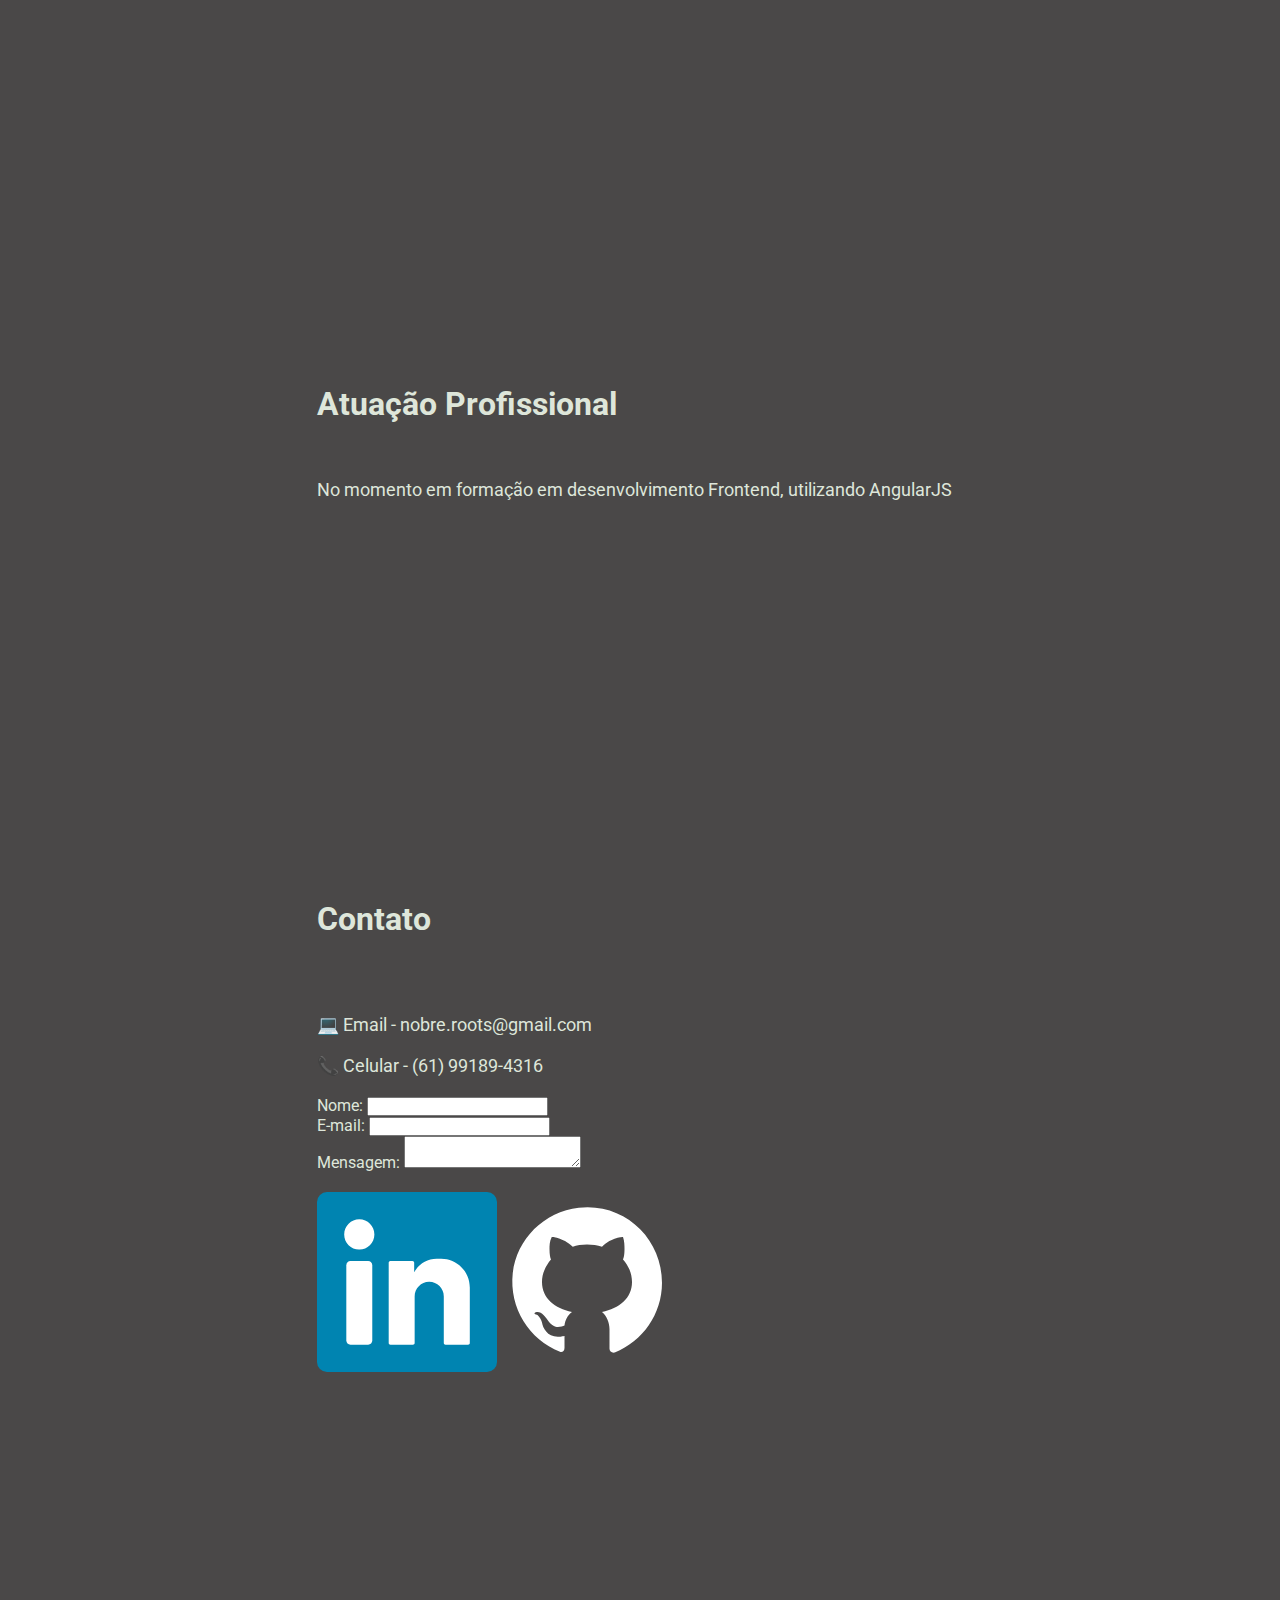
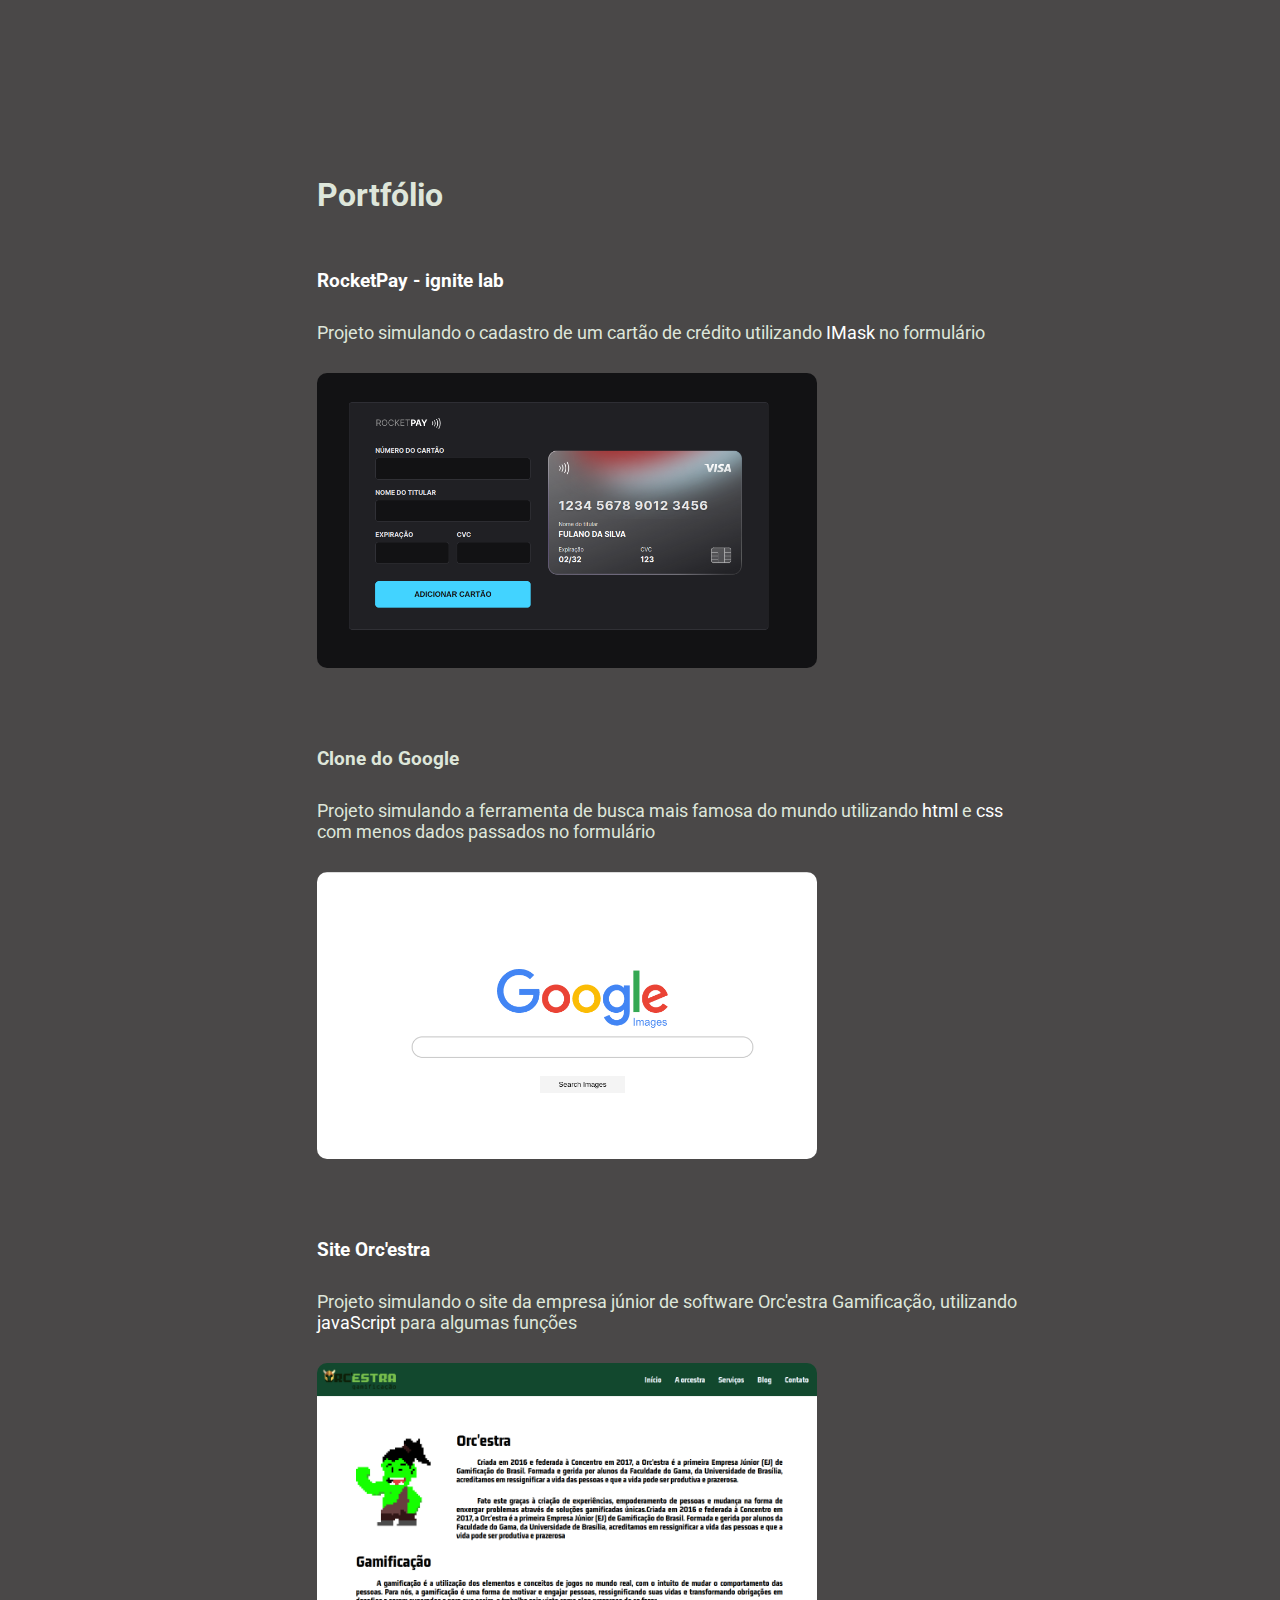
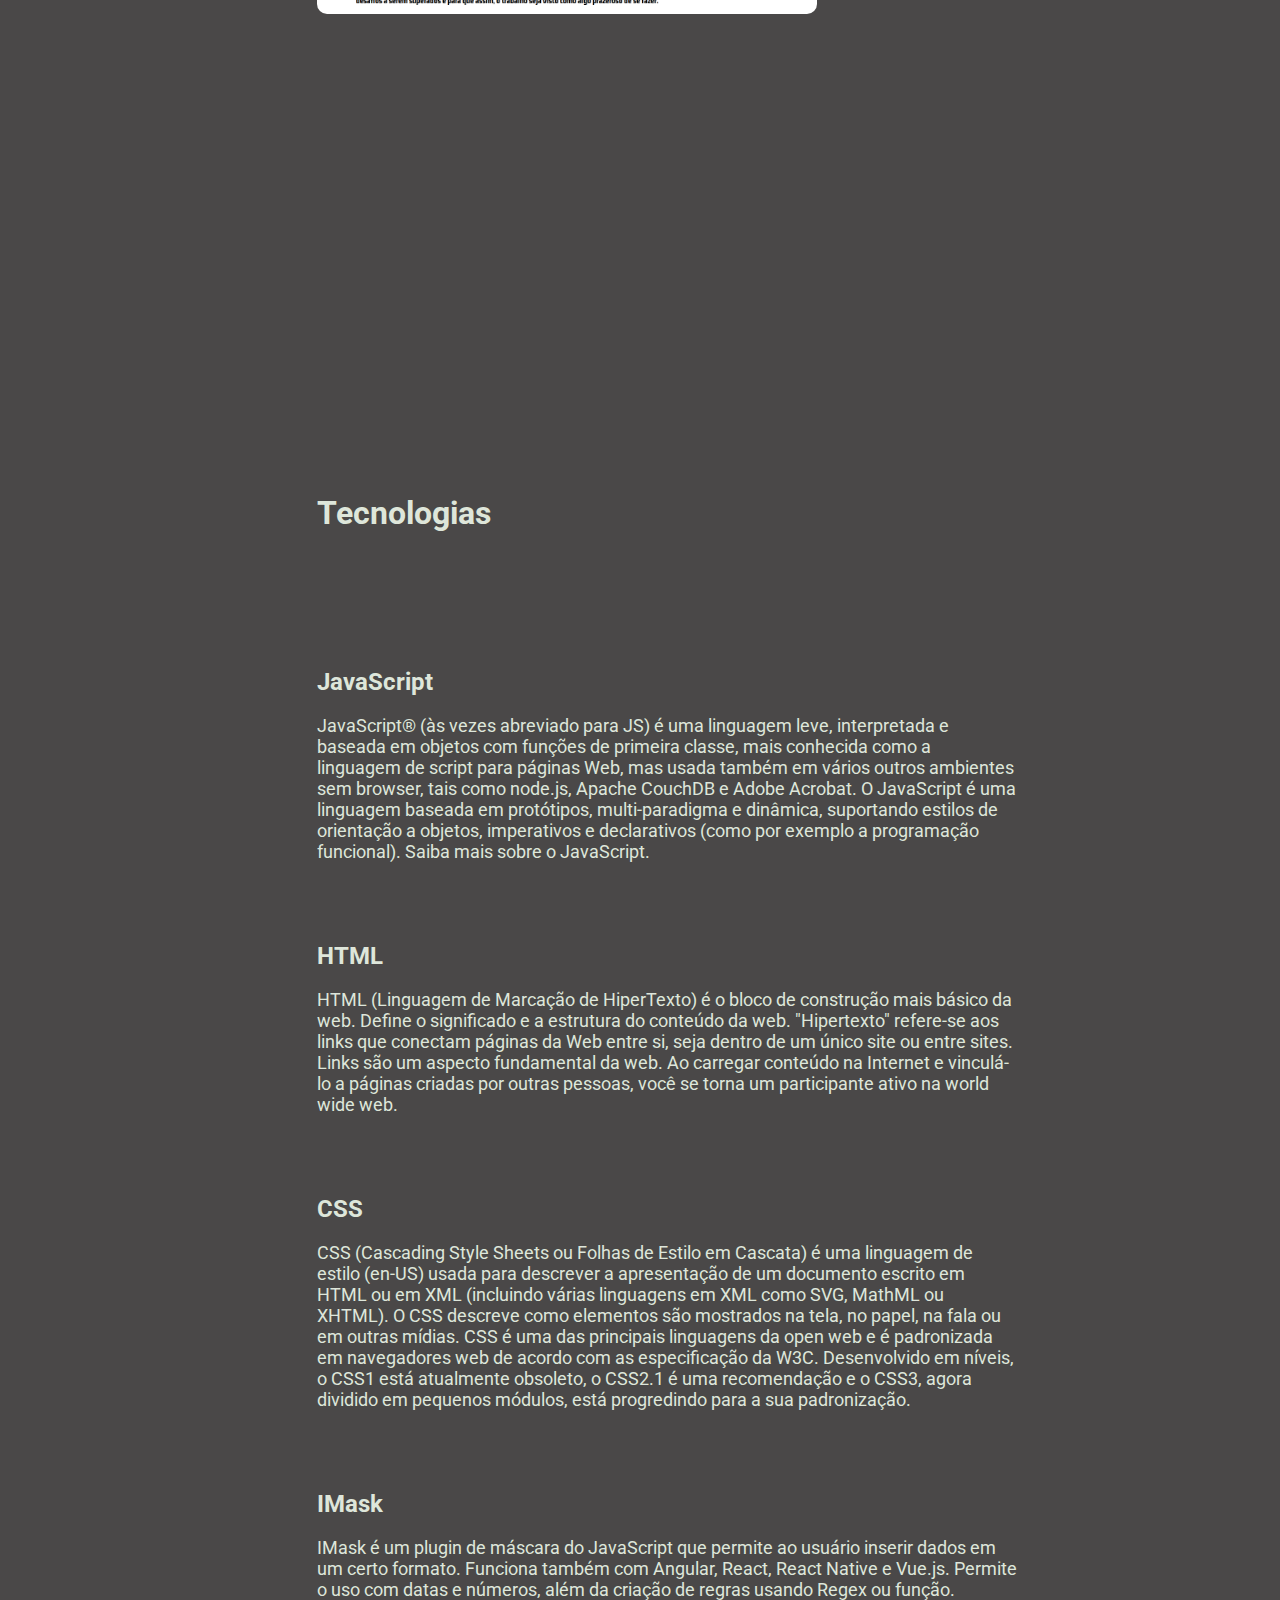
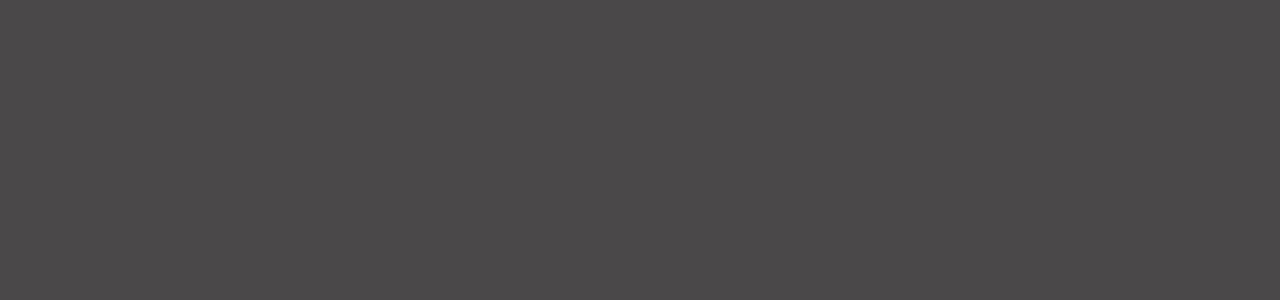
==== commit 5d1d170b: "finalização tecnologias" ====
--- a/index.html
+++ b/index.html
@@ -27,7 +27,7 @@
             <div id="sessaoPrincipal">
                 <div class="pagInicial conteudoPag" id="pagInicial">
                     <h2>
-                        Esse é o meu portfólio desenvolvido para atividade do iuul 🚀 🚀
+                        Portfólio desenvolvido para atividade da iuul 🚀 🚀
                     </h2>
                 </div>
                 <div class="sobreMim conteudoPag" id="sobreMim">
@@ -52,7 +52,7 @@
                 </div>
                 <div class="atuacao conteudoPag" id="atuacao">
                     <h1 class="titulo">Atuação Profissional</h1>
-                    <p>No momento, estou me formando em desenvolvimento Frontend utilizando AngularJS</p>
+                    <p>No momento em formação em desenvolvimento Frontend, utilizando AngularJS</p>
                 </div>
                 <div class="contato conteudoPag" id="contato">
                     <h1 class="titulo">Contato</h1>
@@ -90,8 +90,8 @@
                             <a href="https://rocketpay-ignitelab.vercel.app" target="_blank">RocketPay - ignite lab</a>
                         </h3>
                         <p>
-                            Projeto que simula o cadastro de um cartão de crédito utilizando
-                            <a href="">IMask</a> no formulário
+                            Projeto simulando o cadastro de um cartão de crédito utilizando
+                            <a href="#iMaskDescricao">IMask</a> no formulário
                         </p>
                         <img class="imgProjeto" src="imagens/rocketPay.png" alt="">
 
@@ -100,9 +100,8 @@
 
                         <h3 id="google">Clone do Google</h3>
                         <p>
-                            Projeto que simula a ferramenta de busca mais famosa do mundo
-                            utilizando html e
-                            <a href="">css</a>
+                            Projeto simulando a ferramenta de busca mais famosa do mundo
+                            utilizando <a href="#htmlDescricao"> html</a> e <a href="#cssDescricao">css</a>
                             com menos dados passados no formulário
                         </p>
                         <img class="imgProjeto" src="imagens/google.png" alt="">
@@ -115,7 +114,7 @@
                         <p>
                             Projeto simulando o site da empresa júnior de software
                             Orc'estra Gamificação, utilizando
-                            <a href="">javaScript</a>
+                            <a href="#javaScriptDescricao">javaScript</a>
                             para algumas funções
                         </p>
                         <img class="imgProjeto" src="imagens/orcestra.png" alt="">
@@ -124,8 +123,8 @@
                 </div>
                 <div class="descricaoTec conteudoPag" id="descricaoTec">
                     <h1 class="titulo">Tecnologias</h1>
-                    <div id="javaScript">
-                        <h2>JavaScript</h2>
+                    <div id="javaScriptDescricao">
+                        <h2>JavaScript</h2><br>
                         <p>
                             JavaScript® (às vezes abreviado para JS) é uma linguagem leve, interpretada e baseada em
                             objetos com funções de primeira classe, mais conhecida como a linguagem de script para
@@ -136,7 +135,7 @@
                         </p>
                     </div>
                     <div id="htmlDescricao">
-                        <h2>HTML</h2>
+                        <h2>HTML</h2><br>
                         <p>
                             HTML (Linguagem de Marcação de HiperTexto) é o bloco de construção mais básico da web.
                             Define o significado e a estrutura do conteúdo da web. "Hipertexto" refere-se aos links que
@@ -146,7 +145,7 @@
                         </p>
                     </div>
                     <div id="cssDescricao">
-                        <h2>CSS</h2>
+                        <h2>CSS</h2><br>
                         <p>
                             CSS (Cascading Style Sheets ou Folhas de Estilo em Cascata) é uma linguagem de estilo
                             (en-US) usada para descrever a apresentação de um documento escrito em HTML ou em XML
@@ -160,7 +159,12 @@
                         </p>
                     </div>
                     <div id="iMaskDescricao">
-                        <h2>IMask</h2>
+                        <h2>IMask</h2><br>
+                        <p>
+                            IMask é um plugin de máscara do JavaScript que permite ao usuário inserir dados em um certo
+                            formato. Funciona também com Angular, React, React Native e Vue.js. Permite o uso com datas
+                            e números, além da criação de regras usando Regex ou função.
+                        </p>
                     </div>
                 </div>
             </div>
--- a/style.css
+++ b/style.css
@@ -97,6 +97,12 @@
     row-gap: 30px;
 }
 
+#descricaoTec {
+    display: flex;
+    flex-direction: column;
+    row-gap: 80px;
+}
+
 .titulo {
     margin-bottom: 56px;
 }
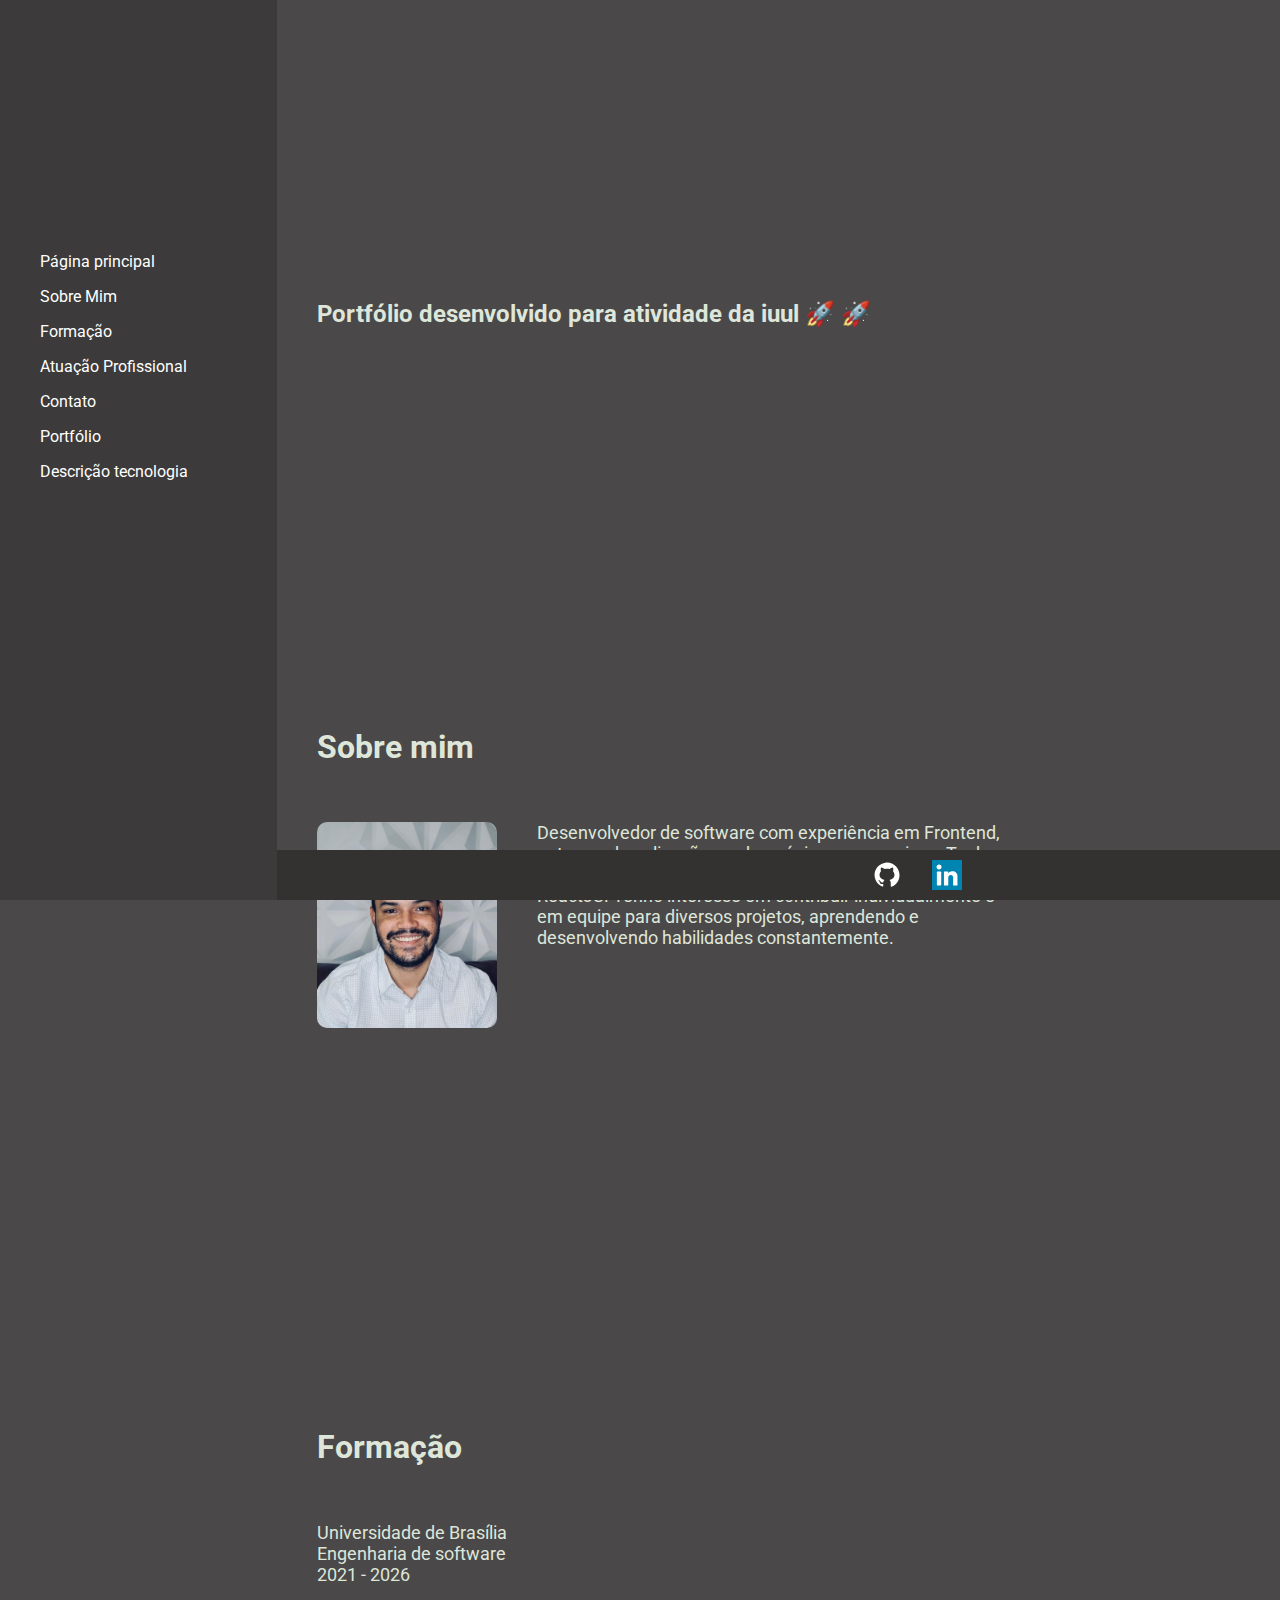
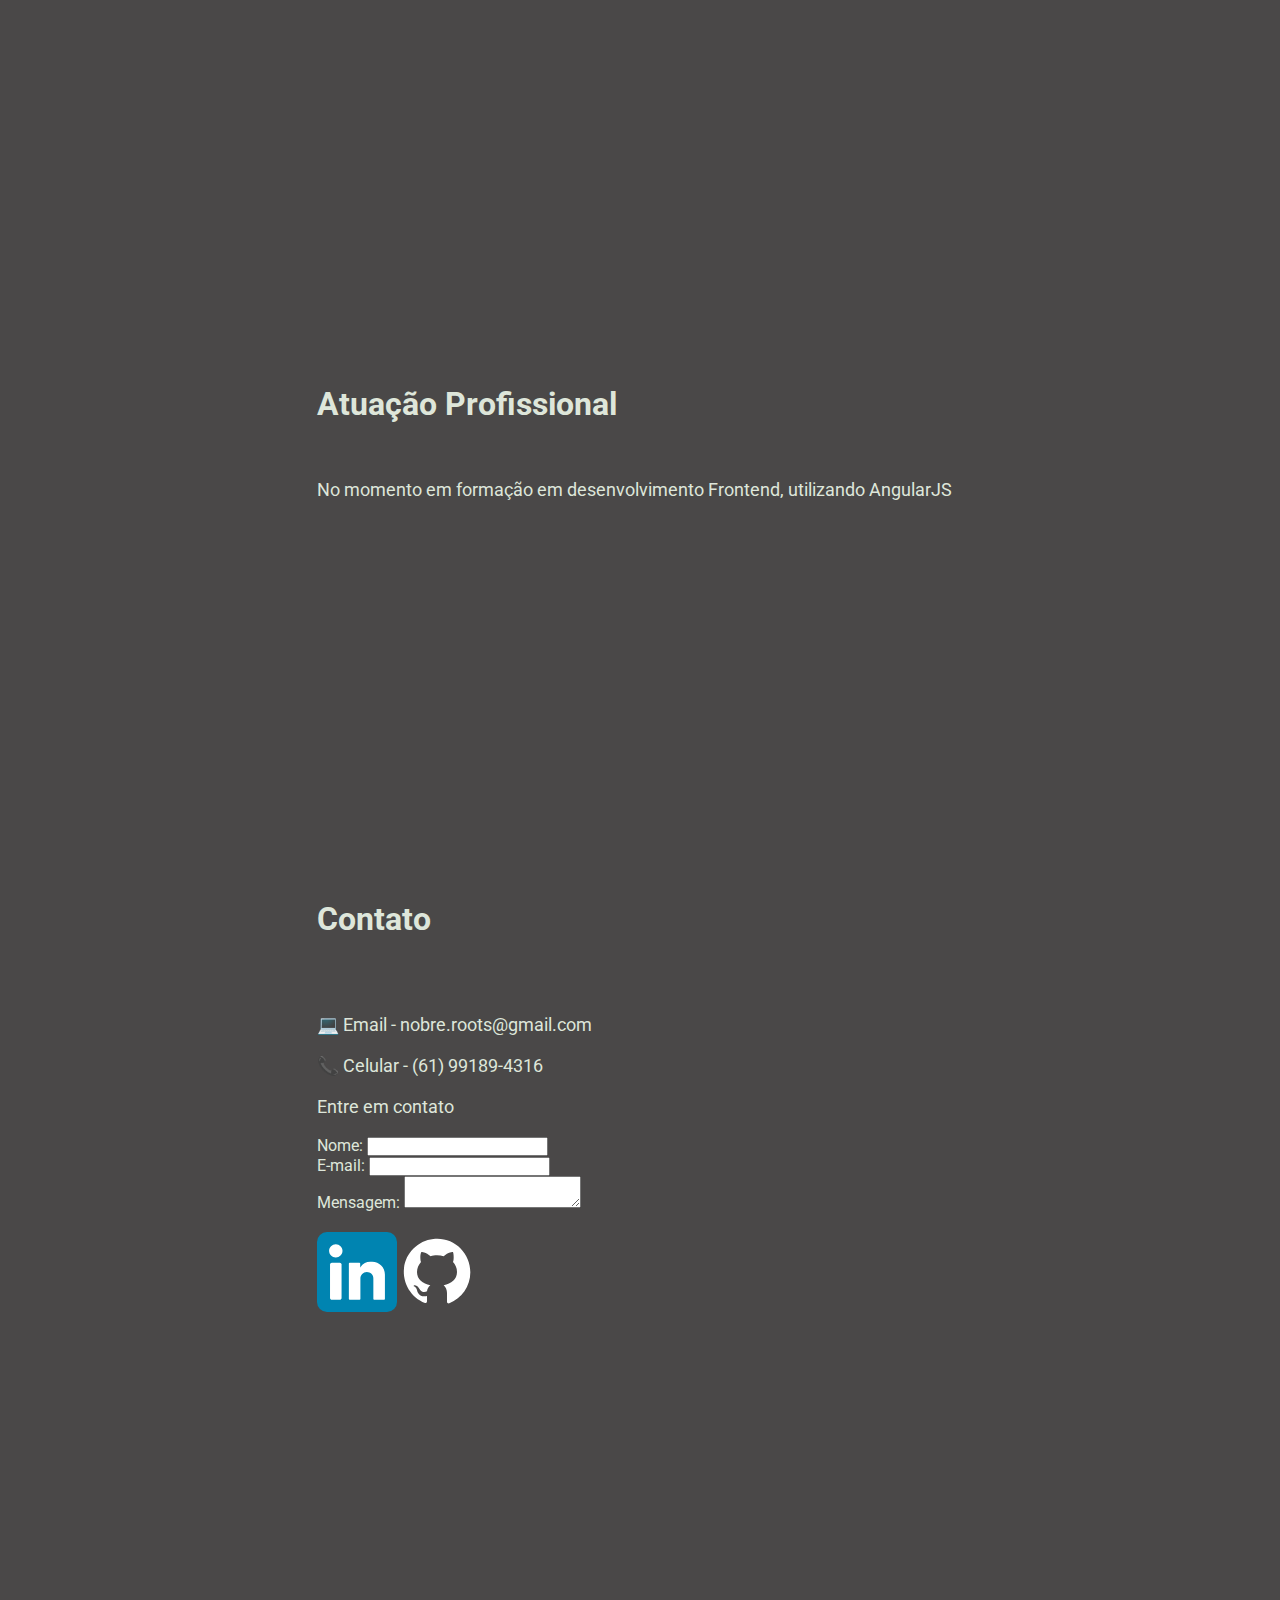
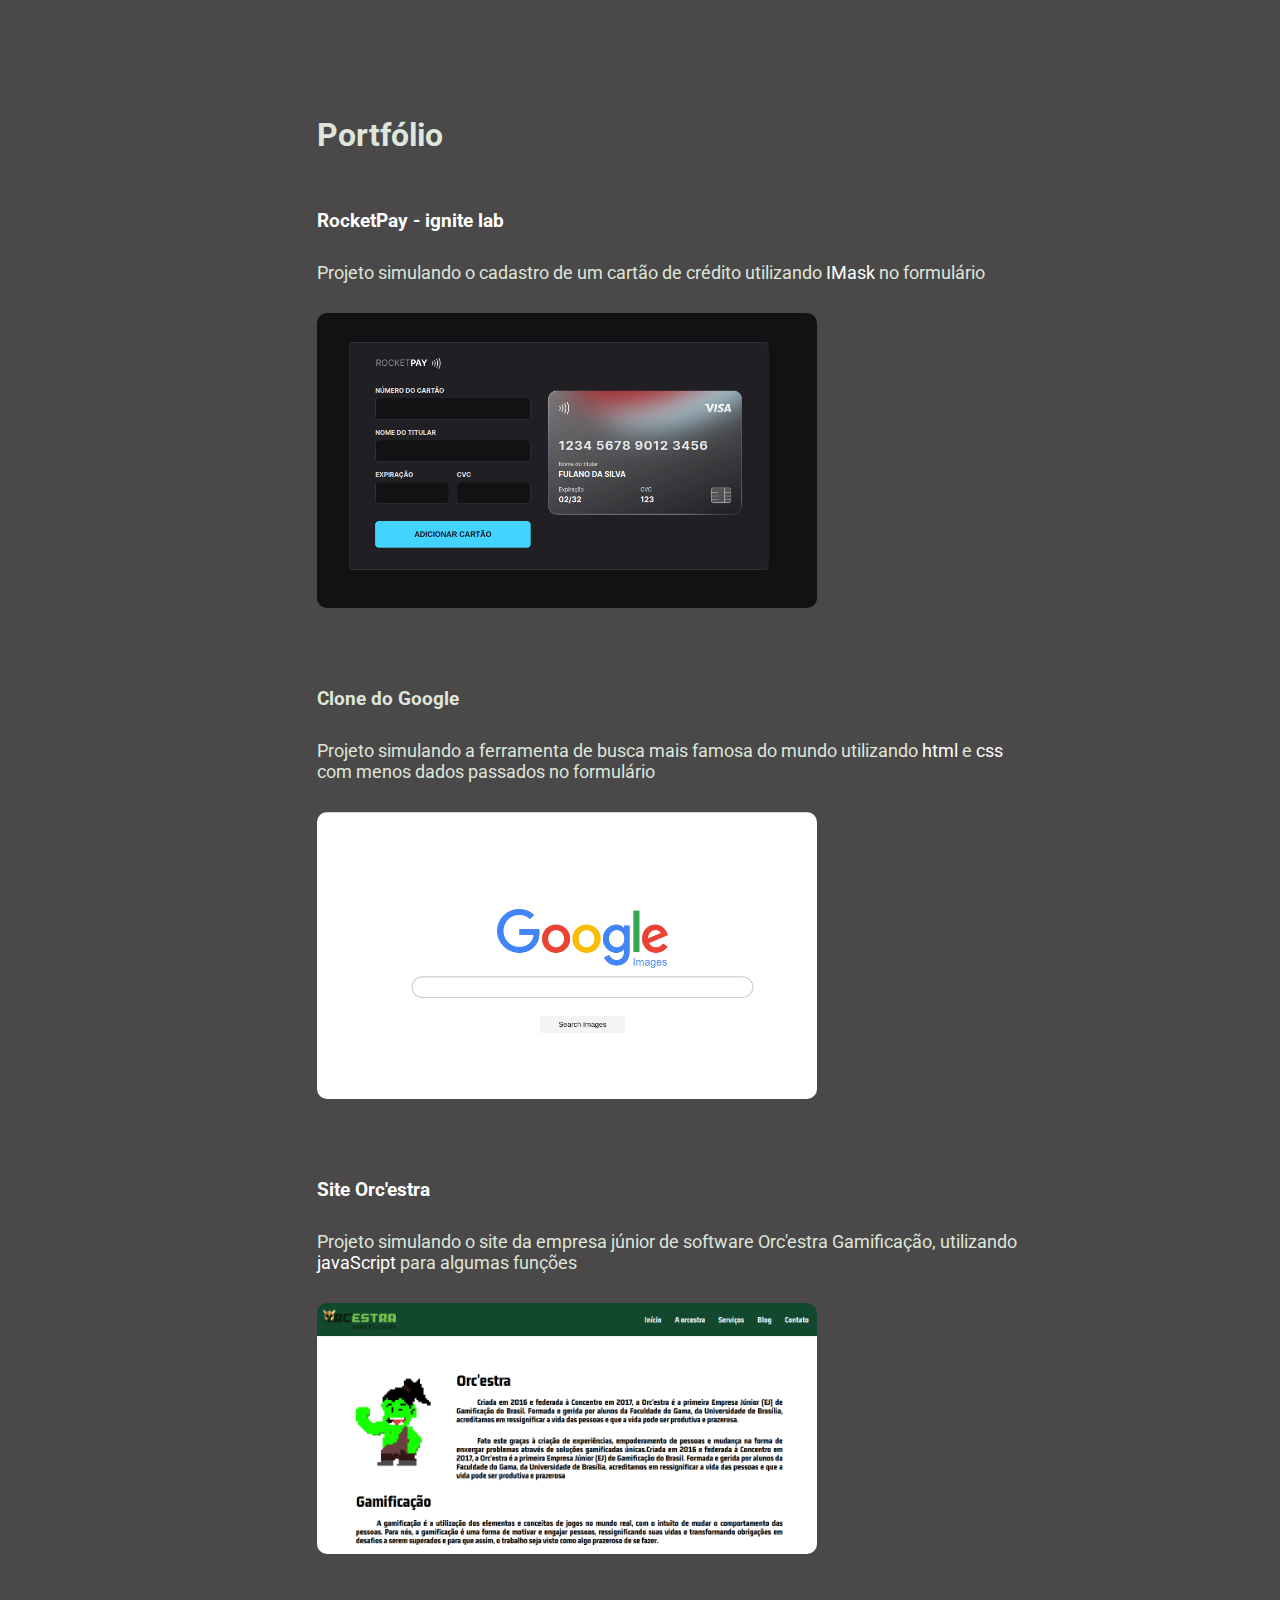
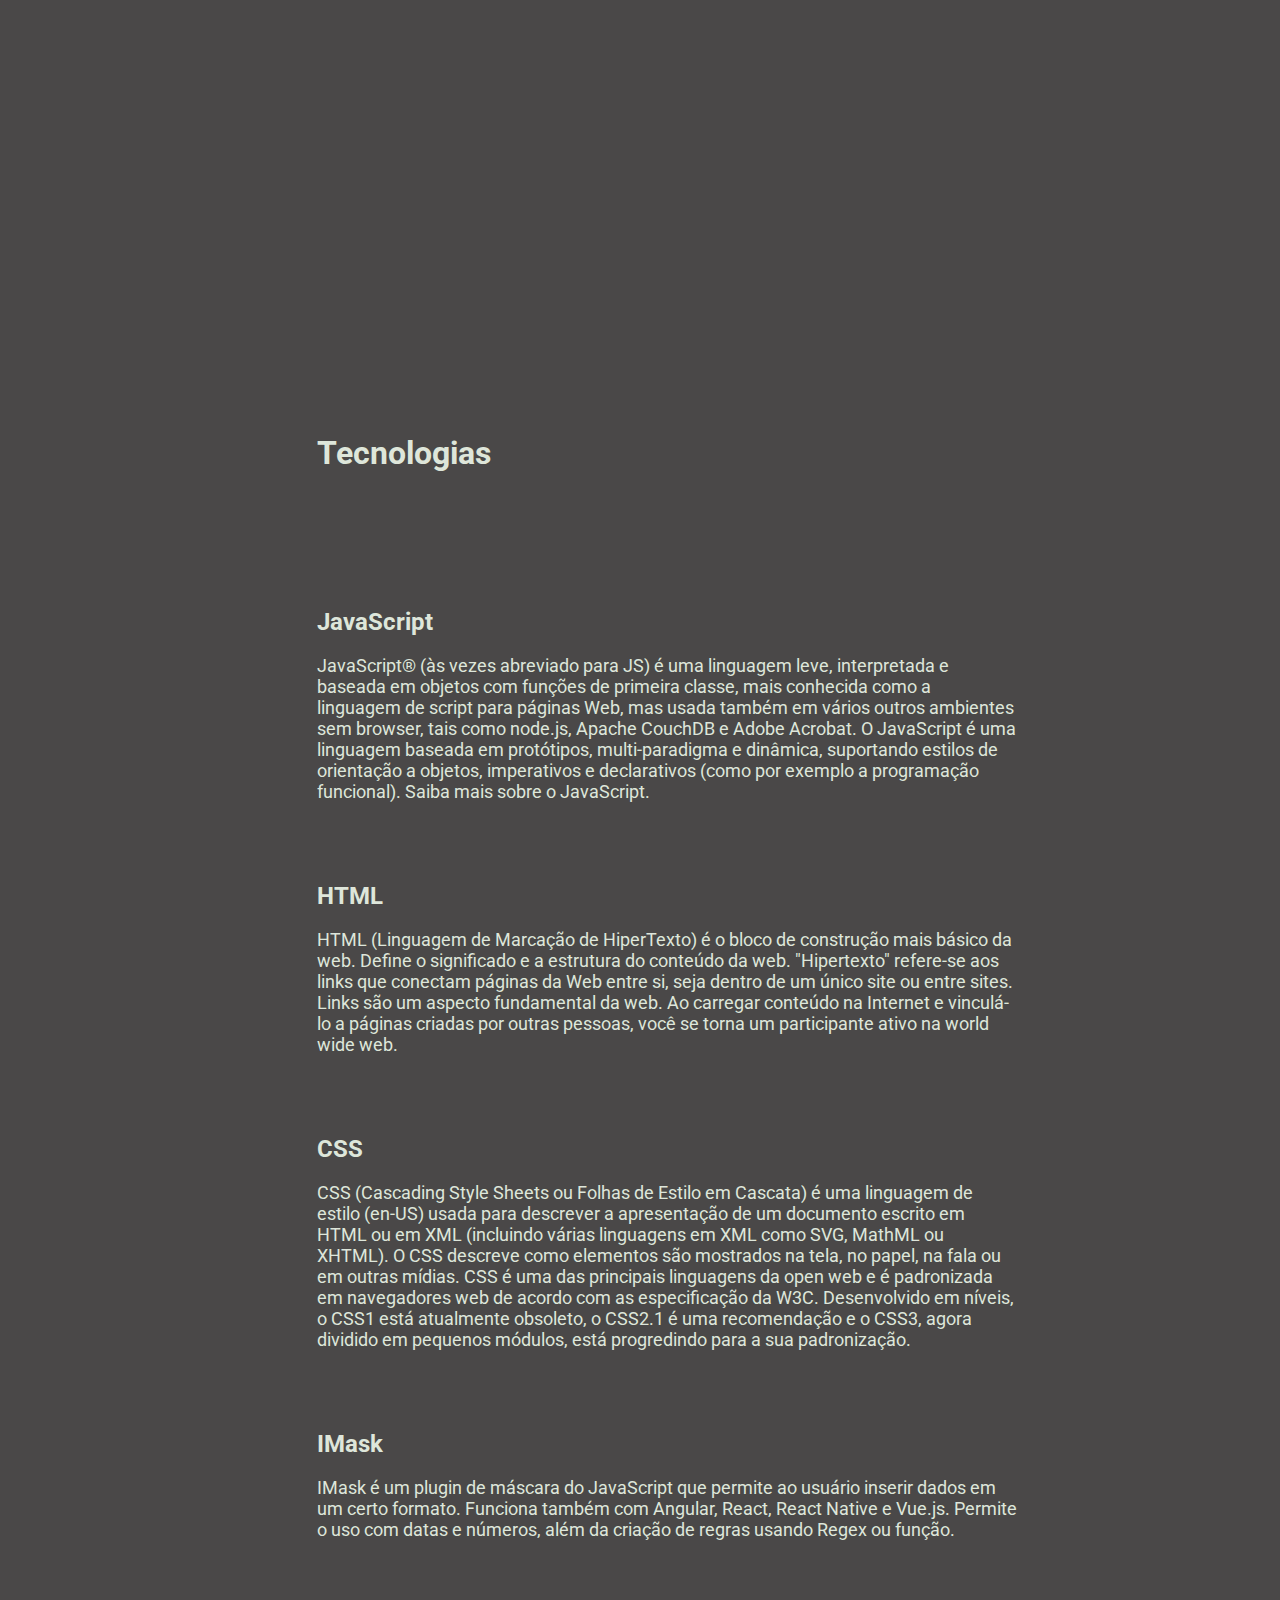
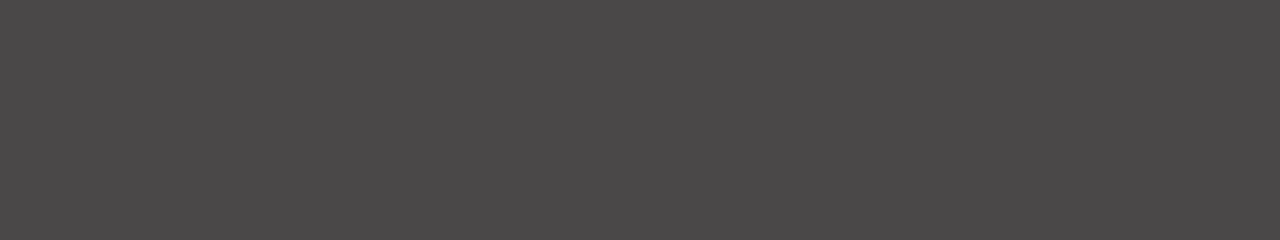
==== commit 116ac4a7: "links contato" ====
--- a/index.html
+++ b/index.html
@@ -58,26 +58,30 @@
                     <h1 class="titulo">Contato</h1>
                     <p>💻 Email - nobre.roots@gmail.com</p>
                     <p>📞 Celular - (61) 99189-4316</p>
-                    <form action="" method="post">
-                        <div>
-                            <label for="nome">Nome:</label>
-                            <input type="text" id="nome" />
+                    <div id="formulario">
+                        <p>Entre em contato</p><br>
+                        <form action="" method="post">
+                            <div>
+                                <label for="nome">Nome:</label>
+                                <input type="text" id="nome" />
+                            </div>
+                            <div>
+                                <label for="email">E-mail:</label>
+                                <input type="email" id="email" />
+                            </div>
+                            <div>
+                                <label for="msg">Mensagem:</label>
+                                <textarea id="msg"></textarea>
+                            </div>
+                        </form>
+                    </div>
+
+                    <div class="linksContato">
+                        <div id="contatoLinkedin" class="caixaContato">
+                            <img class="imgContato" src="./imagens/logo-linkedin.svg" alt="">
                         </div>
-                        <div>
-                            <label for="email">E-mail:</label>
-                            <input type="email" id="email" />
-                        </div>
-                        <div>
-                            <label for="msg">Mensagem:</label>
-                            <textarea id="msg"></textarea>
-                        </div>
-                    </form>
-                    <div class="linksContato">
-                        <div class="caixaContato">
-                            <img src="./imagens/logo-linkedin.svg" alt="">
-                        </div>
-                        <div class="caixaContato">
-                            <img src="./imagens/logo-github.svg" alt="">
+                        <div id="contatoGitHub" class="caixaContato">
+                            <img class="imgContato" src="./imagens/logo-github.svg" alt="">
                         </div>
                     </div>
 
@@ -169,7 +173,8 @@
                 </div>
             </div>
             <footer>
-
+                <img id="githubRodape" class="logoRodape" src="/imagens/logo-github.svg" alt="">
+                <img id="linkedinRodape" class="logoRodape" src="/imagens/logo-linkedin.svg" alt="">
             </footer>
         </div>
     </div>
--- a/style.css
+++ b/style.css
@@ -59,6 +59,10 @@
     bottom: 0;
     background-color: #333231;
     position: fixed;
+    display: flex;
+    flex-direction: row;
+    column-gap: 30px;
+    justify-content: center;
 }
 
 .sobreMim {}
@@ -79,16 +83,17 @@
     row-gap: 20px;
 }
 
+#formulario {}
+
+.imgContato {
+    width: 80px;
+    height: auto;
+}
+
 .linksContato {
     display: flex;
     flex-direction: row;
 }
-
-/*.caixaContato {
-    border: 1px solid black;
-    width: 100px;
-    height: 100px;
-}*/
 
 .divProjetos {
     margin-bottom: 80px;
@@ -101,6 +106,11 @@
     display: flex;
     flex-direction: column;
     row-gap: 80px;
+}
+
+.logoRodape {
+    width: 30px;
+    height: auto;
 }
 
 .titulo {
@@ -120,6 +130,10 @@
     text-decoration: none;
 }
 
+a:active {
+    font-weight: bold;
+}
+
 img {
     width: 180px;
     height: auto;
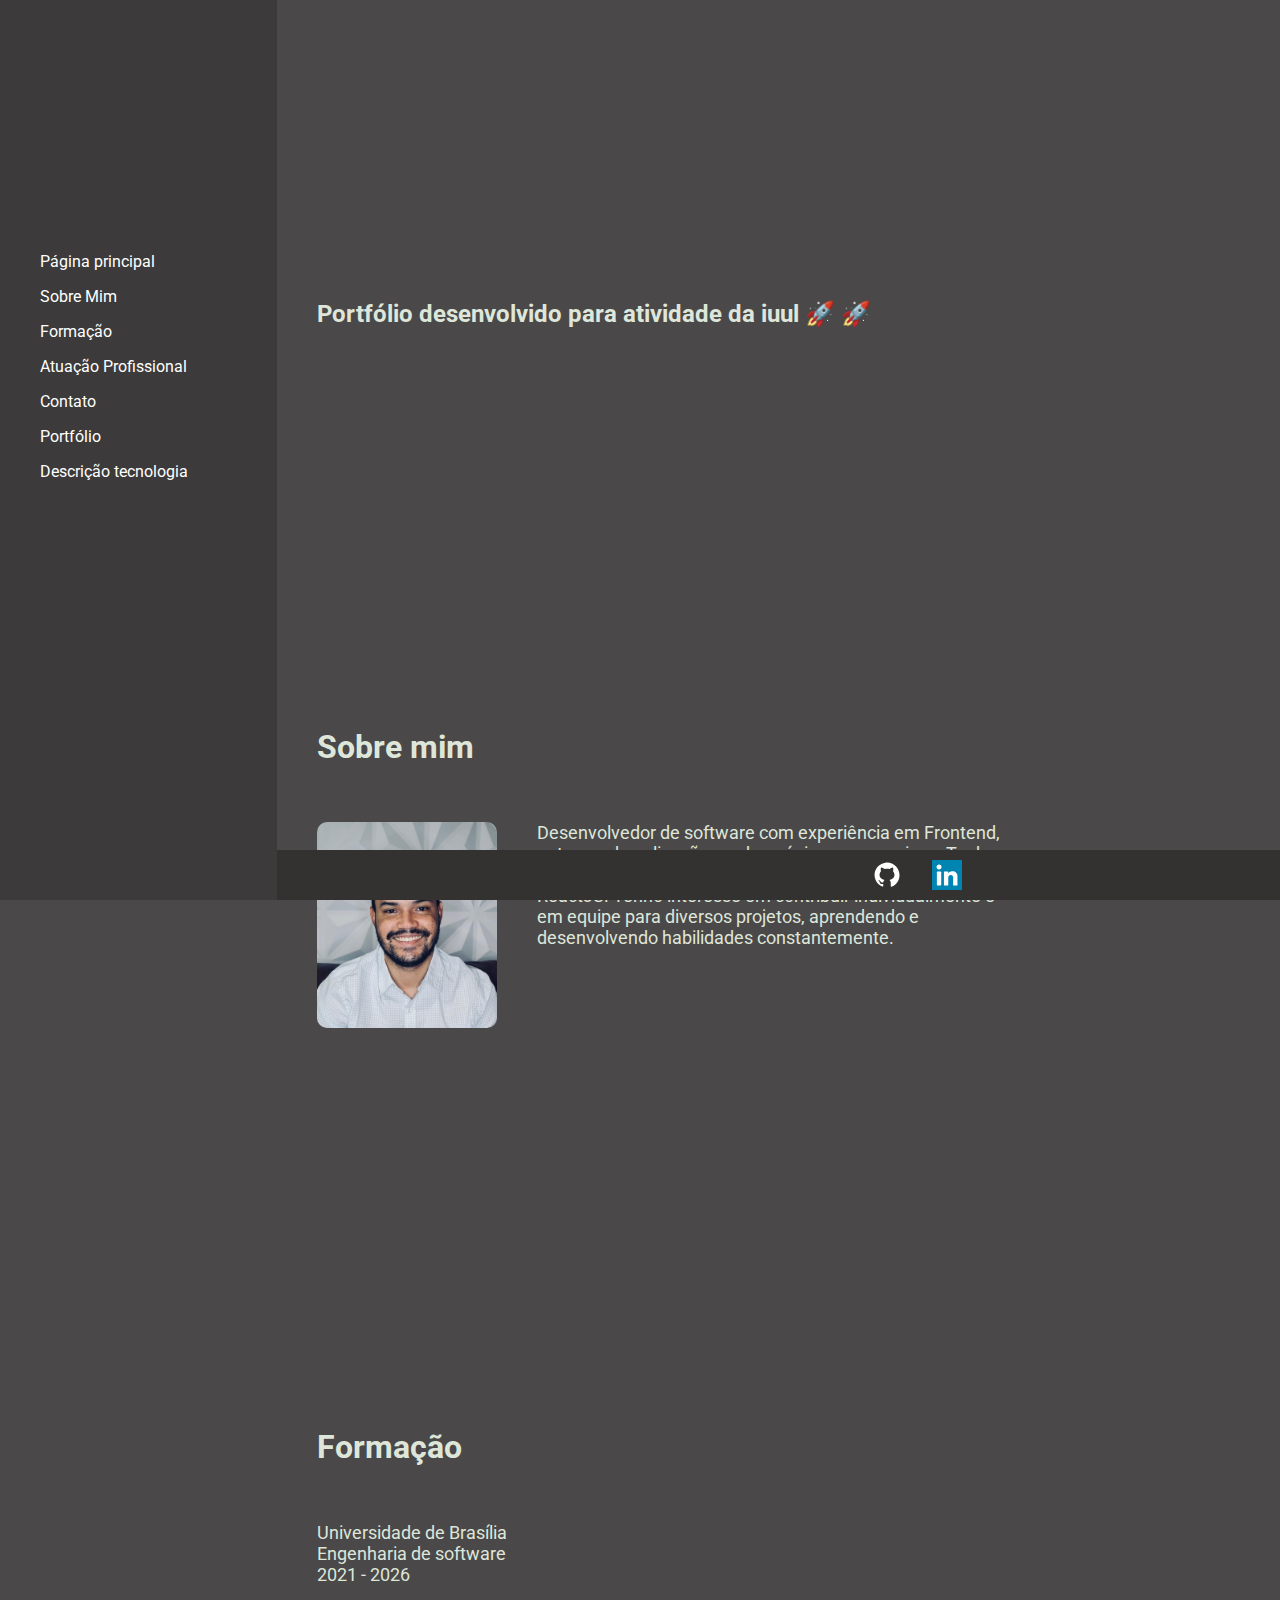
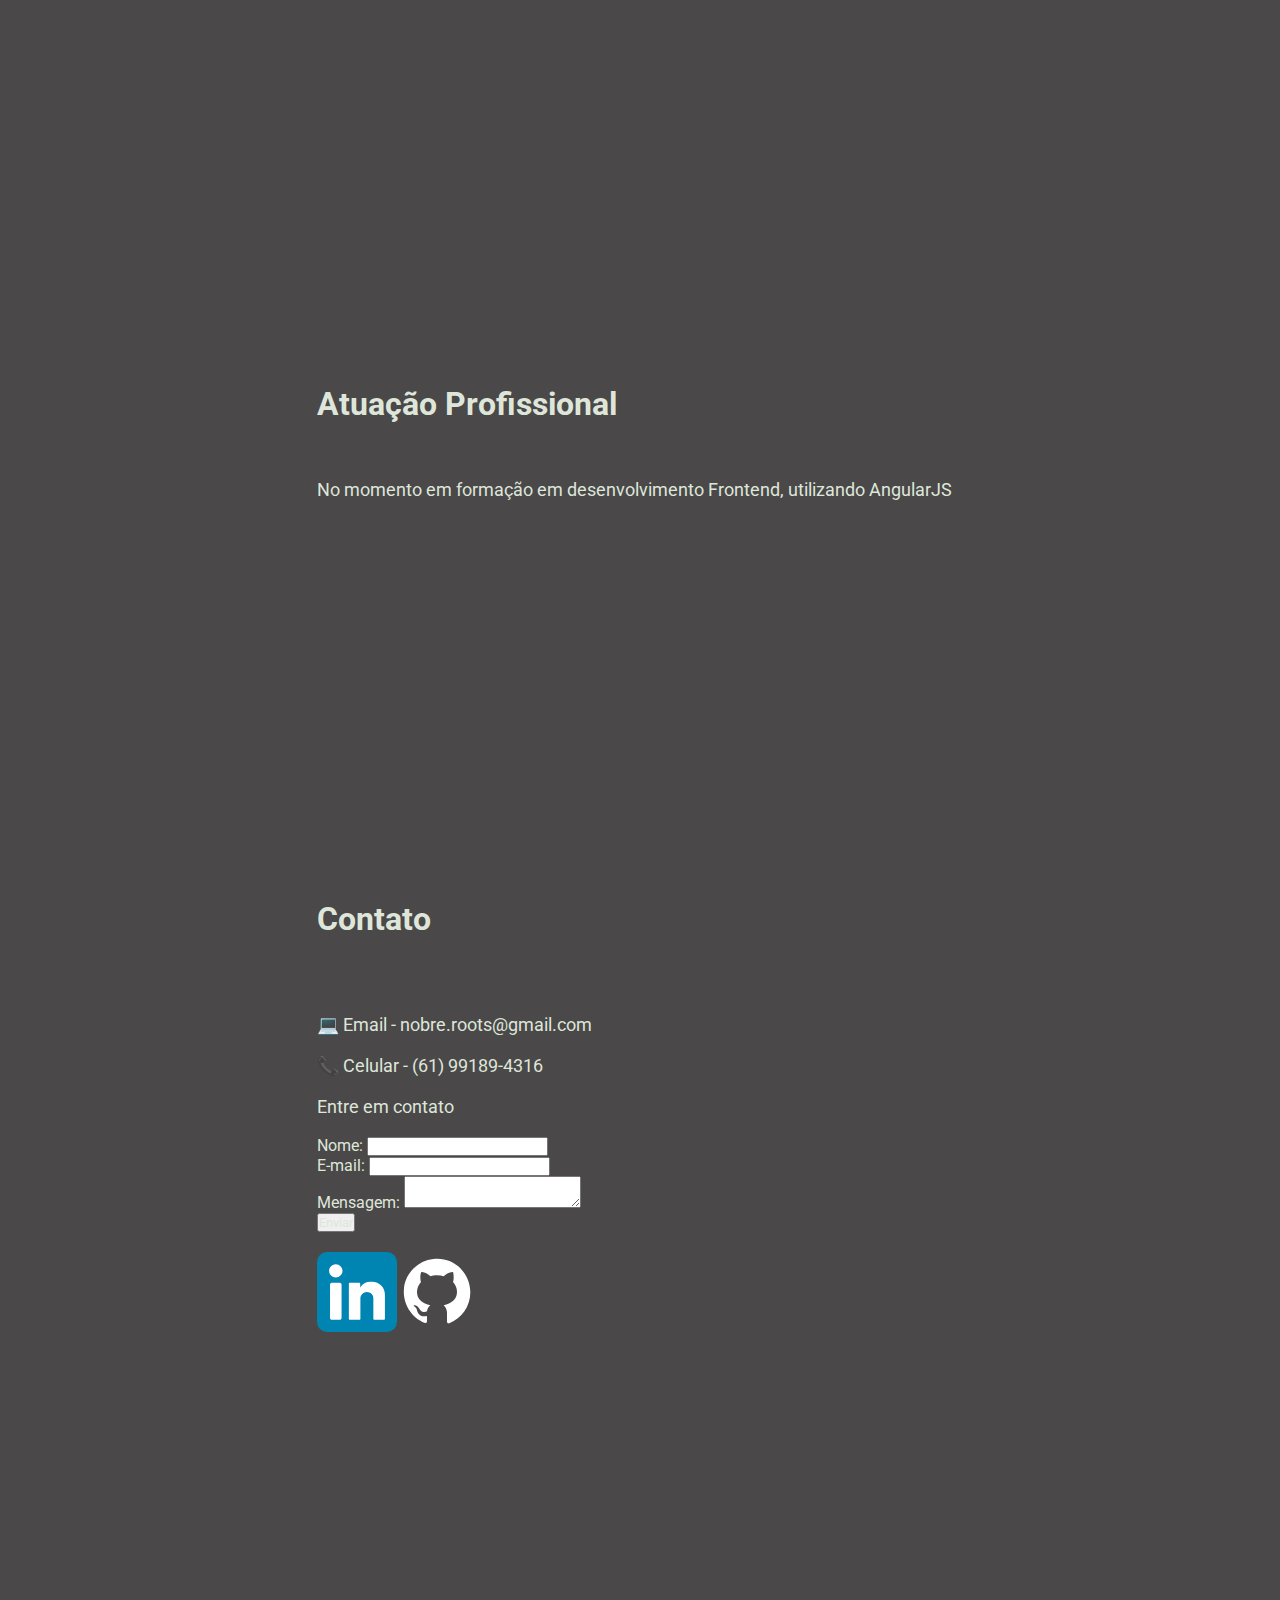
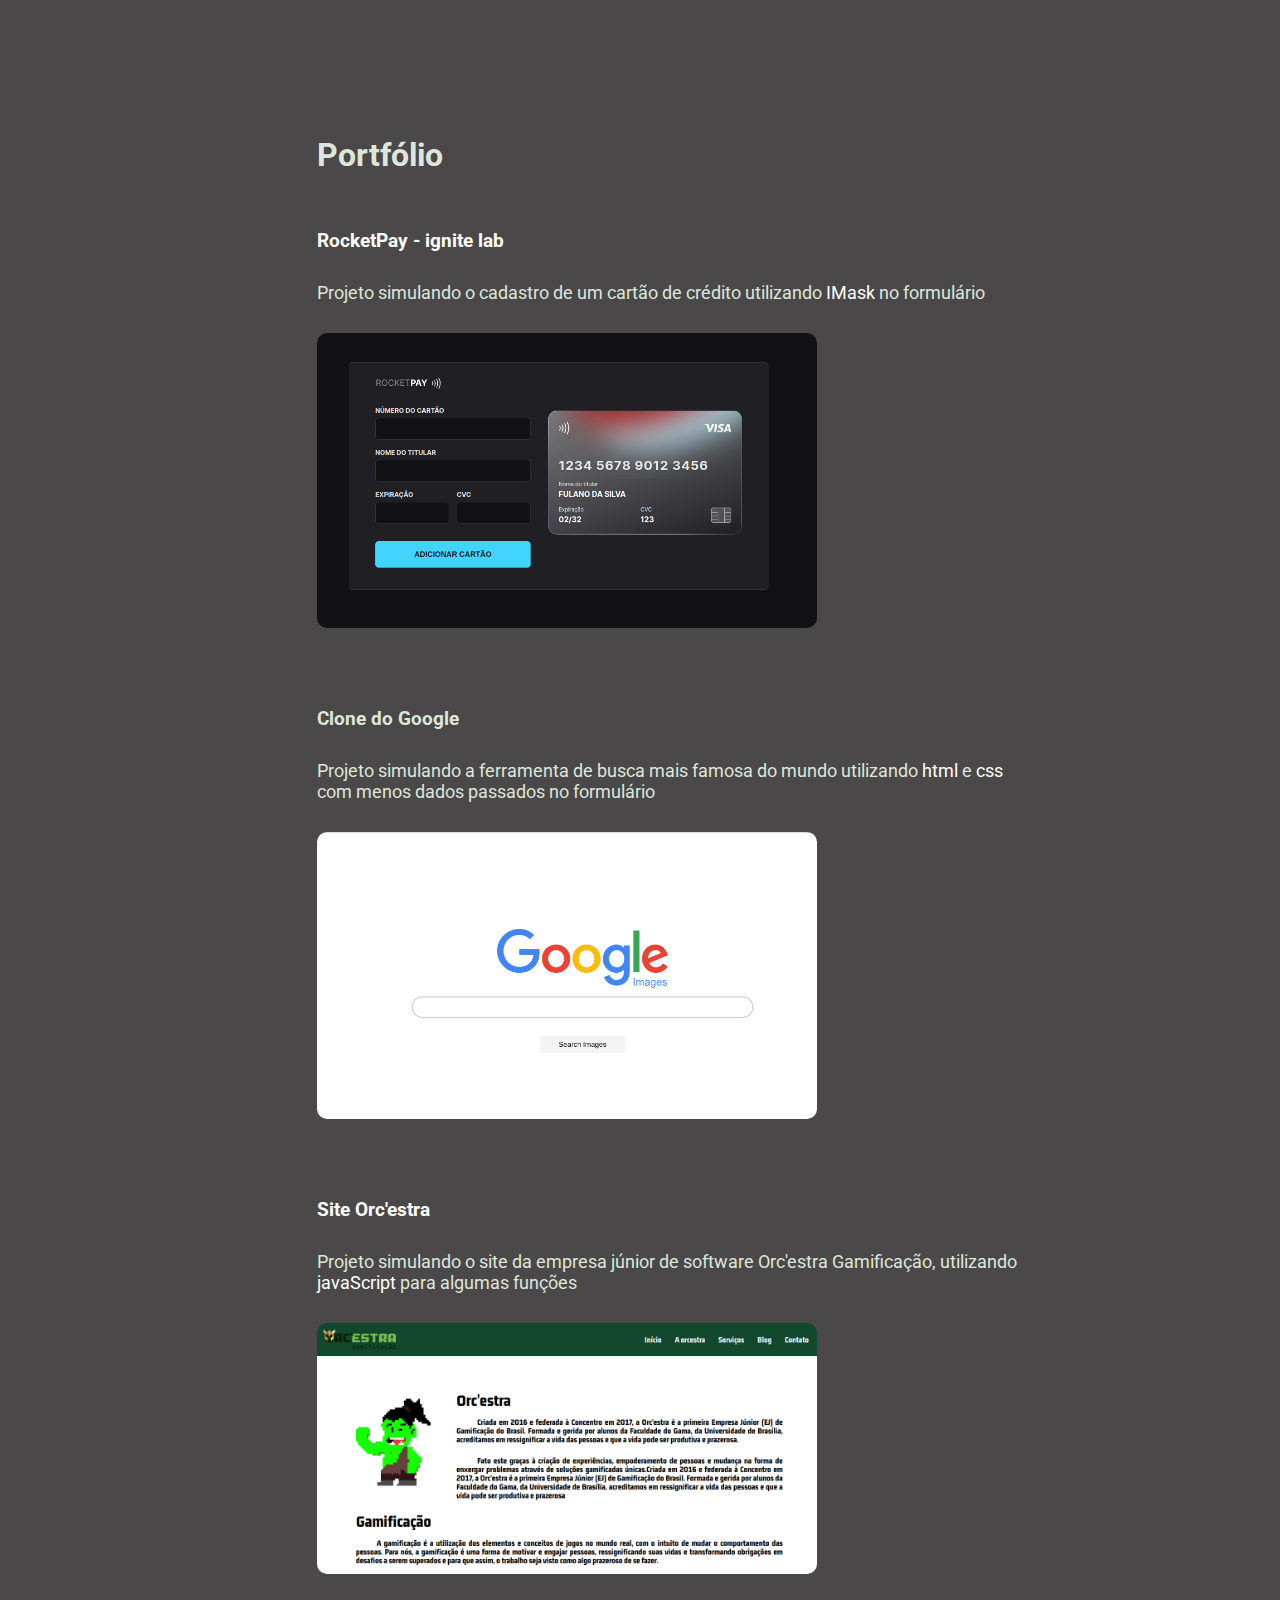
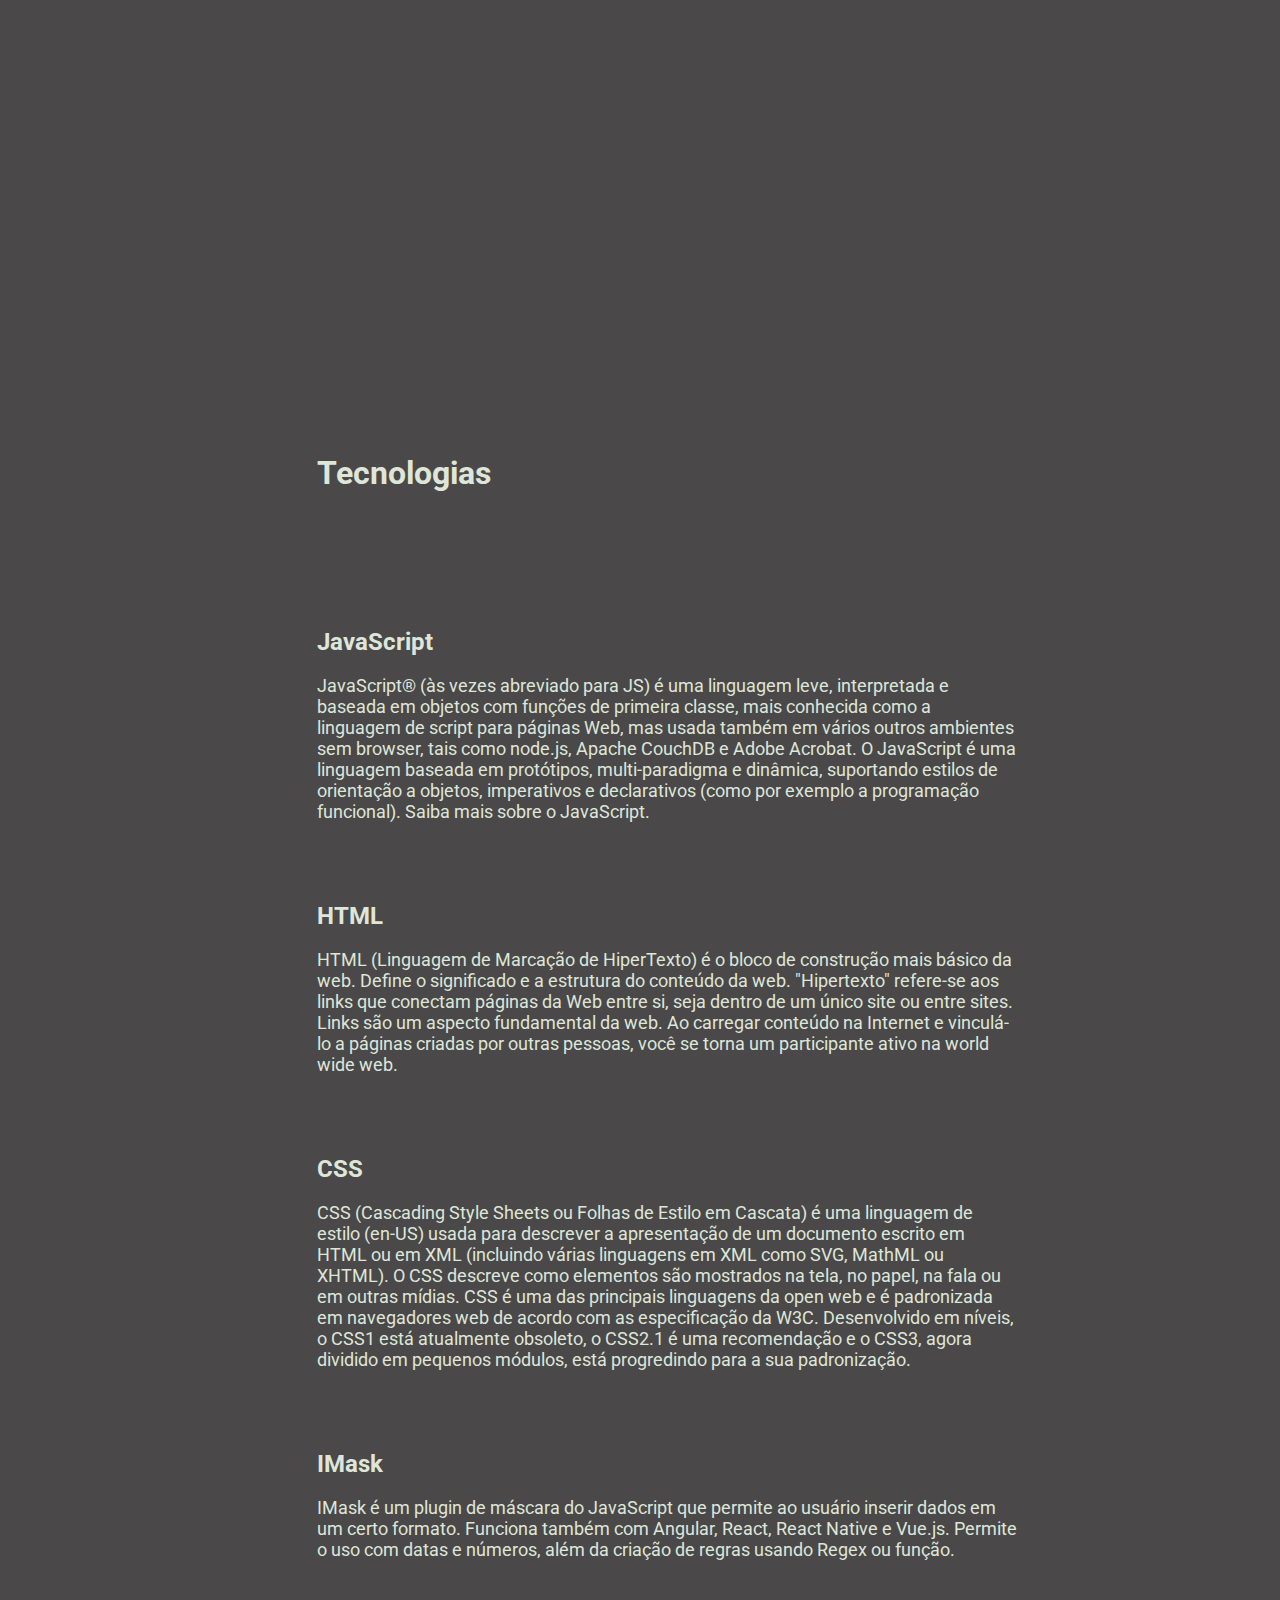
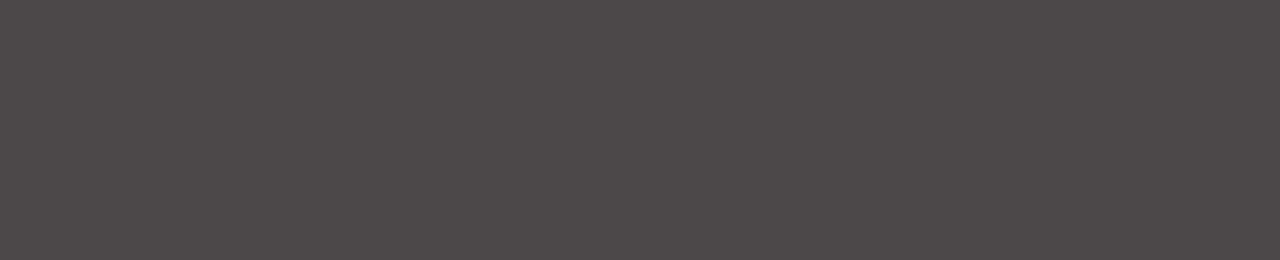
==== commit 28aa6aa5: "itens formulário" ====
--- a/index.html
+++ b/index.html
@@ -60,7 +60,7 @@
                     <p>📞 Celular - (61) 99189-4316</p>
                     <div id="formulario">
                         <p>Entre em contato</p><br>
-                        <form action="" method="post">
+                        <form action="" method="post" id="itemForm">
                             <div>
                                 <label for="nome">Nome:</label>
                                 <input type="text" id="nome" />
@@ -73,6 +73,7 @@
                                 <label for="msg">Mensagem:</label>
                                 <textarea id="msg"></textarea>
                             </div>
+                            <input type="submit" value="Enviar" id="formButton">
                         </form>
                     </div>
 
--- a/style.css
+++ b/style.css
@@ -65,7 +65,6 @@
     justify-content: center;
 }
 
-.sobreMim {}
 
 #pagInicial {
     margin-top: 200px;
@@ -82,8 +81,6 @@
     display: flex;
     row-gap: 20px;
 }
-
-#formulario {}
 
 .imgContato {
     width: 80px;
@@ -143,4 +140,21 @@
 .imgProjeto {
     width: 500px;
     height: auto;
+}
+
+@media (max-width: 768px) {
+    .wrapper {
+        grid-template-columns: 1fr;
+    }
+
+    .linksHeader {
+        display: grid;
+        flex-direction: row;
+    }
+
+    header {
+        height: 80px;
+        width: 100%;
+        padding-top: 20px;
+    }
 }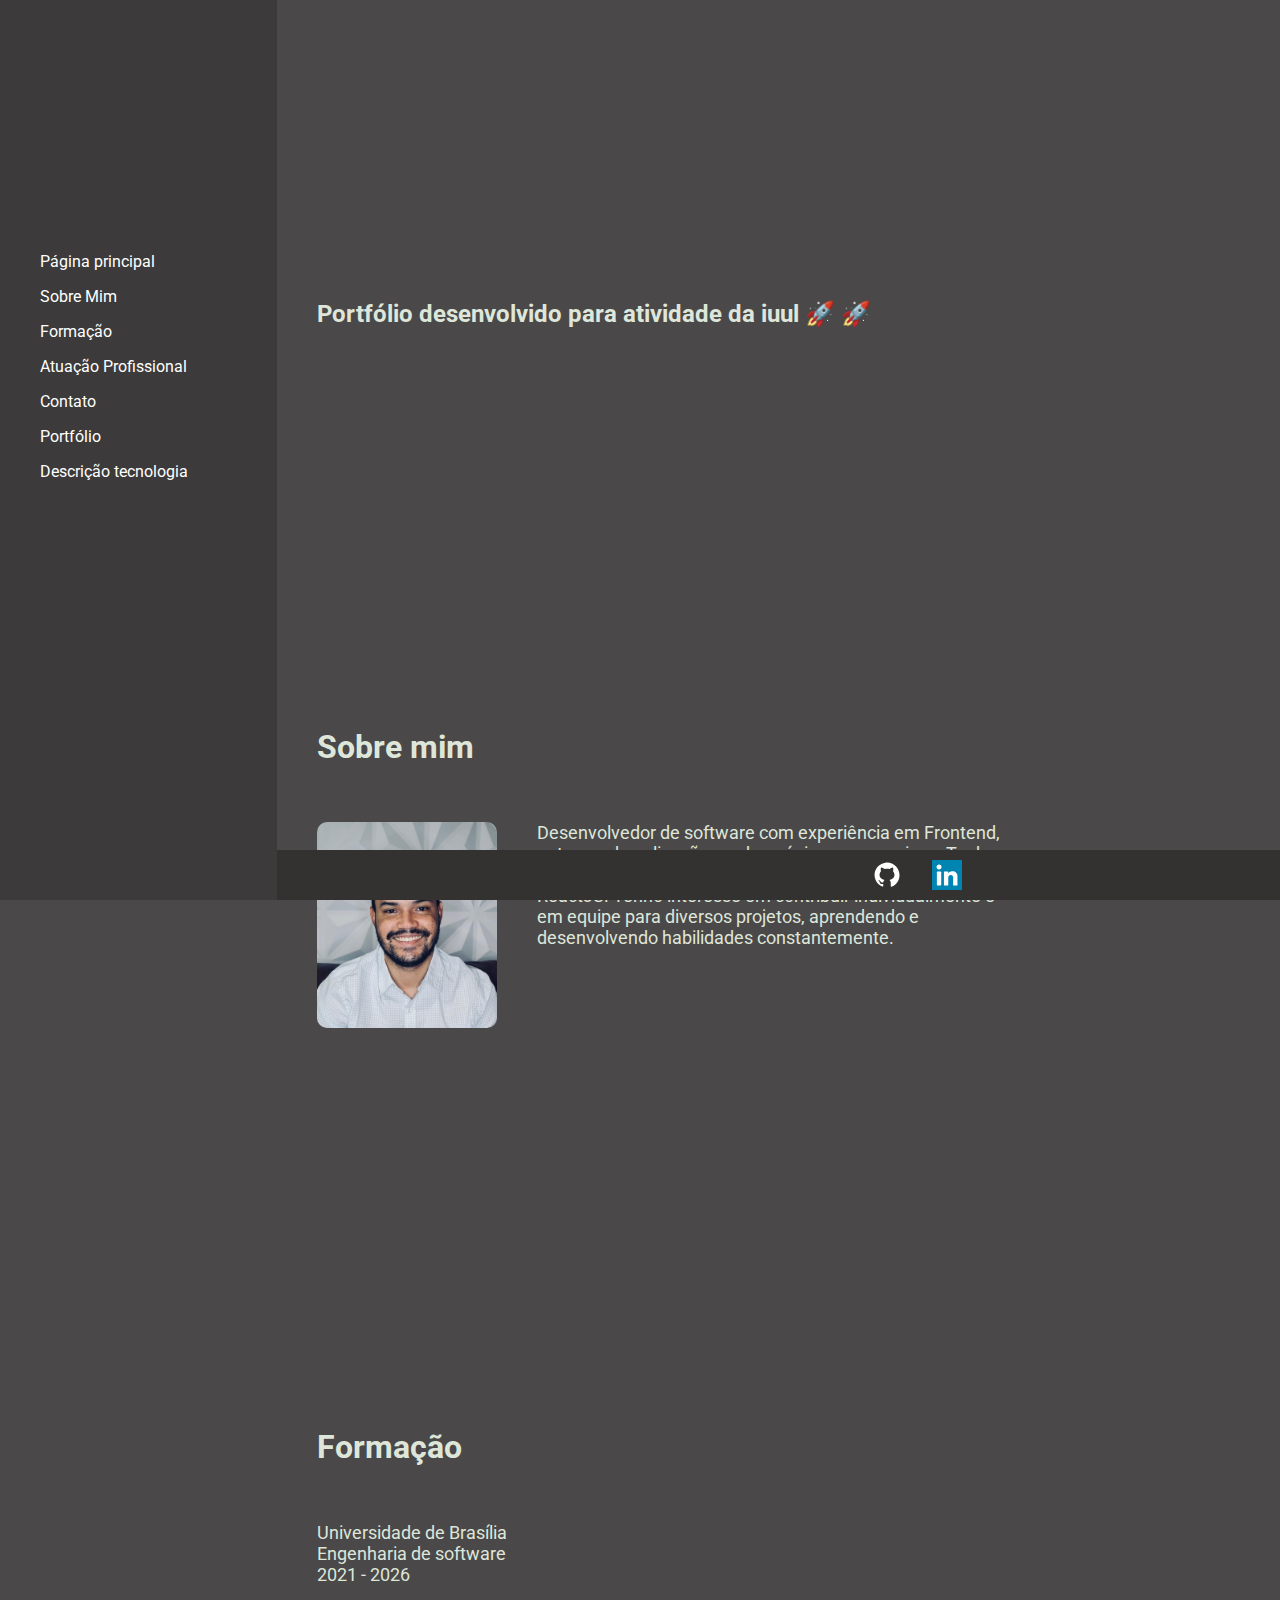
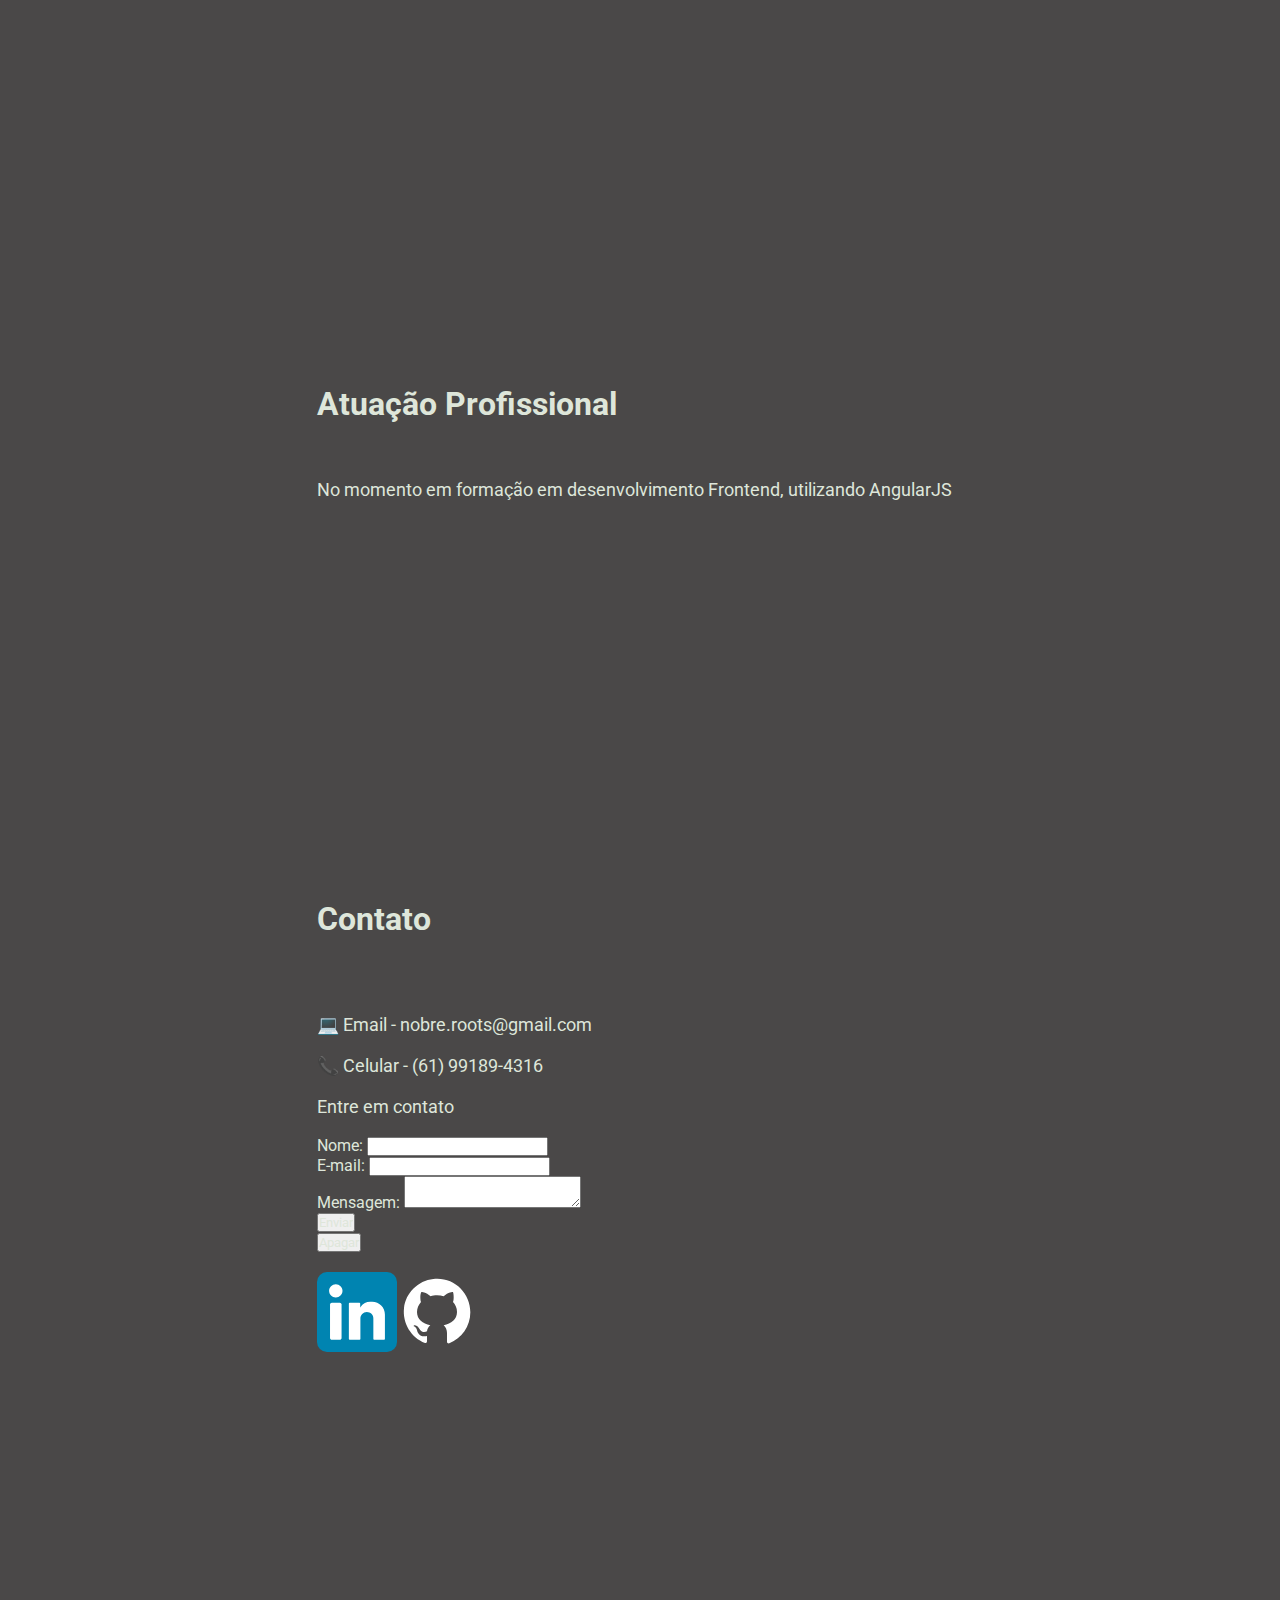
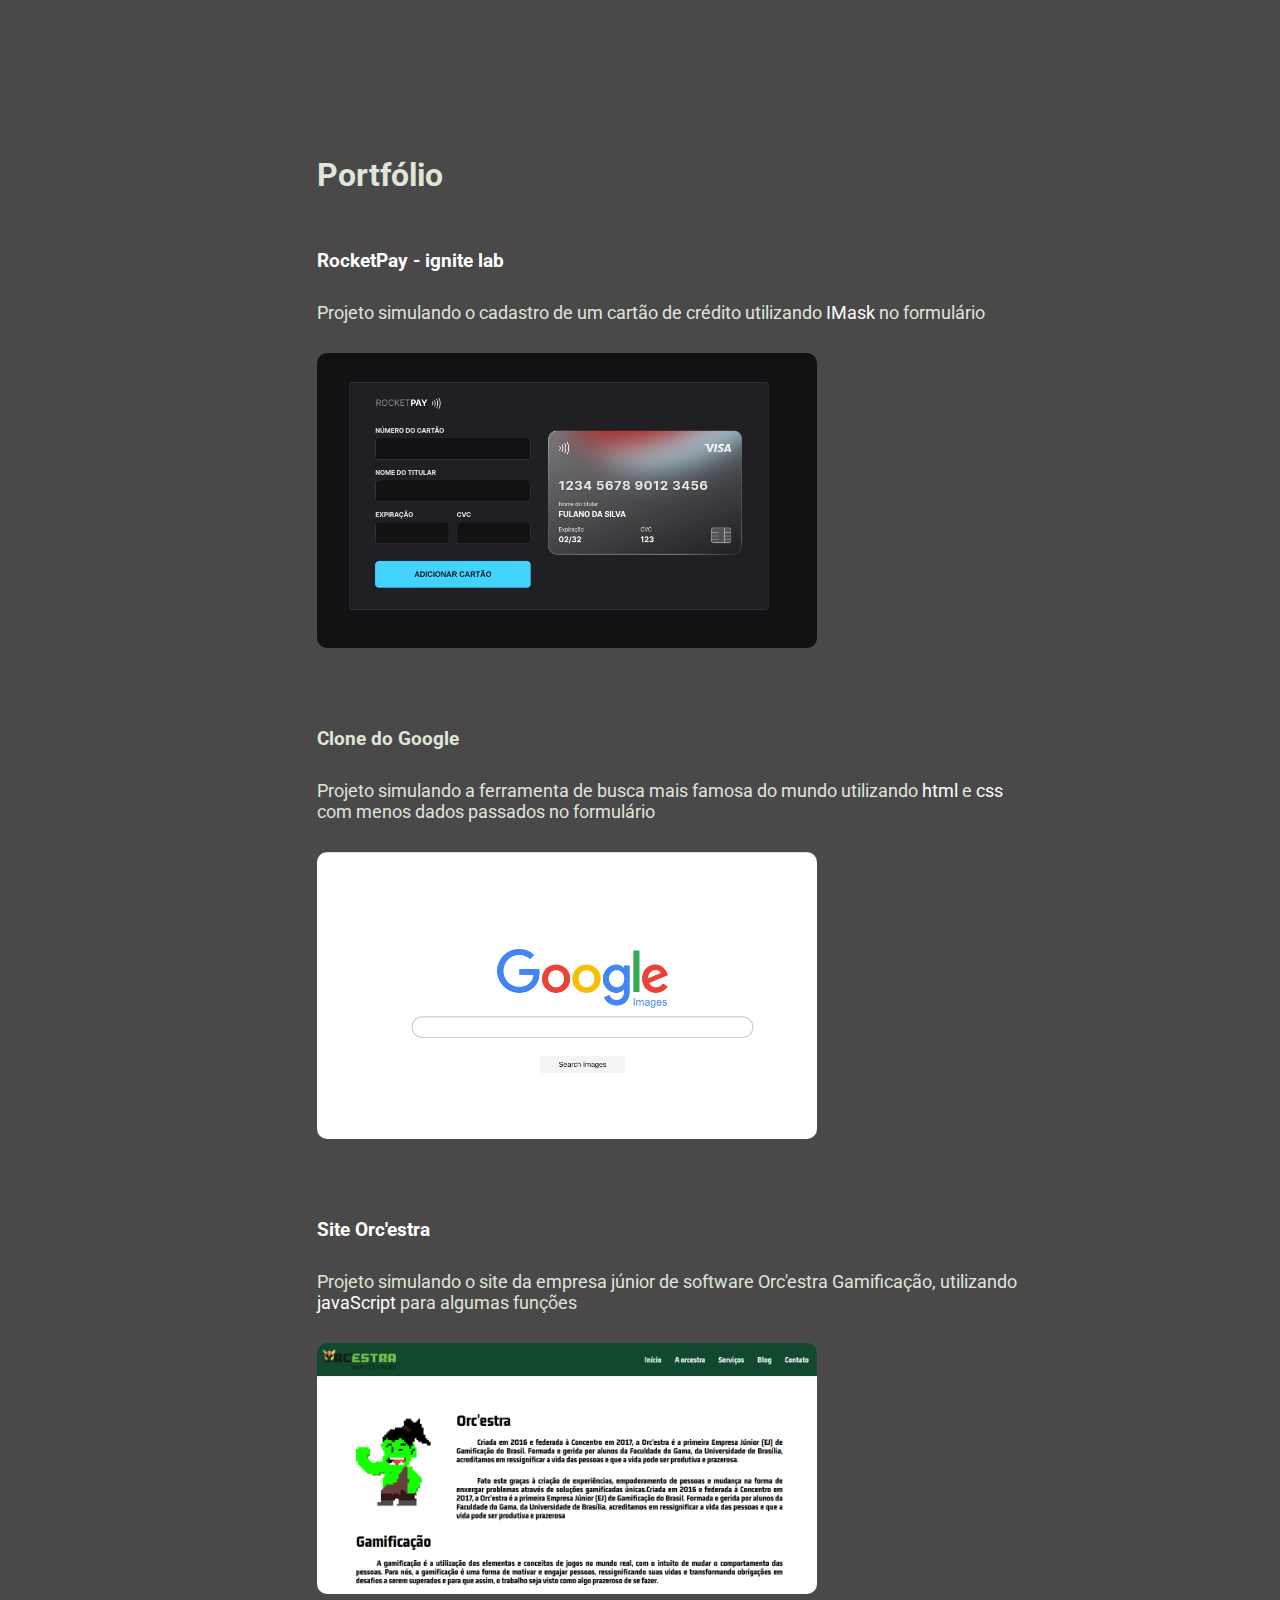
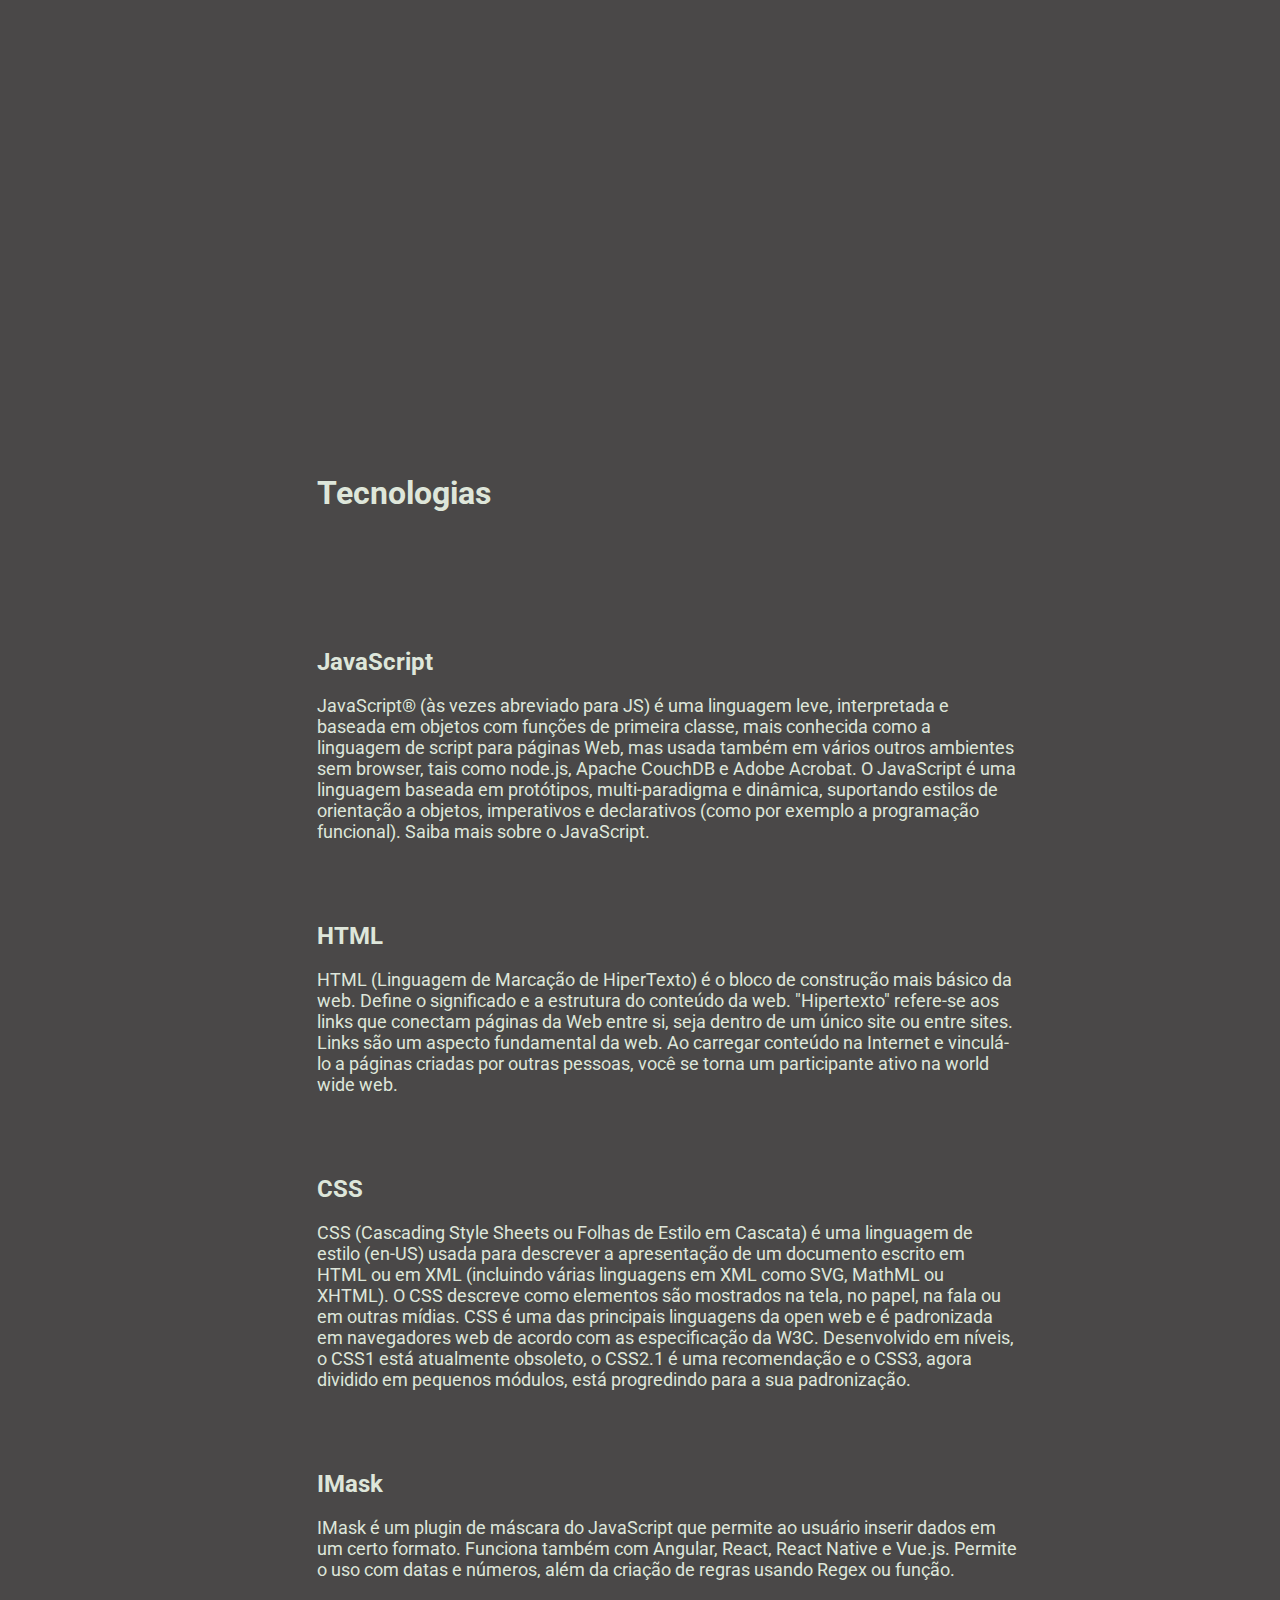
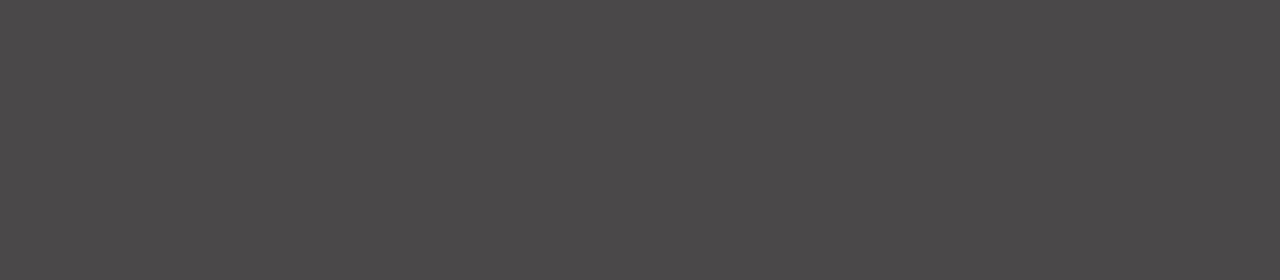
==== commit b9c514ef: "deletar mensagens do localStorage" ====
--- a/index.html
+++ b/index.html
@@ -75,6 +75,7 @@
                             </div>
                             <input type="submit" value="Enviar" id="formButton">
                         </form>
+                        <button id="deleteButton">Apagar</button>
                     </div>
 
                     <div class="linksContato">
